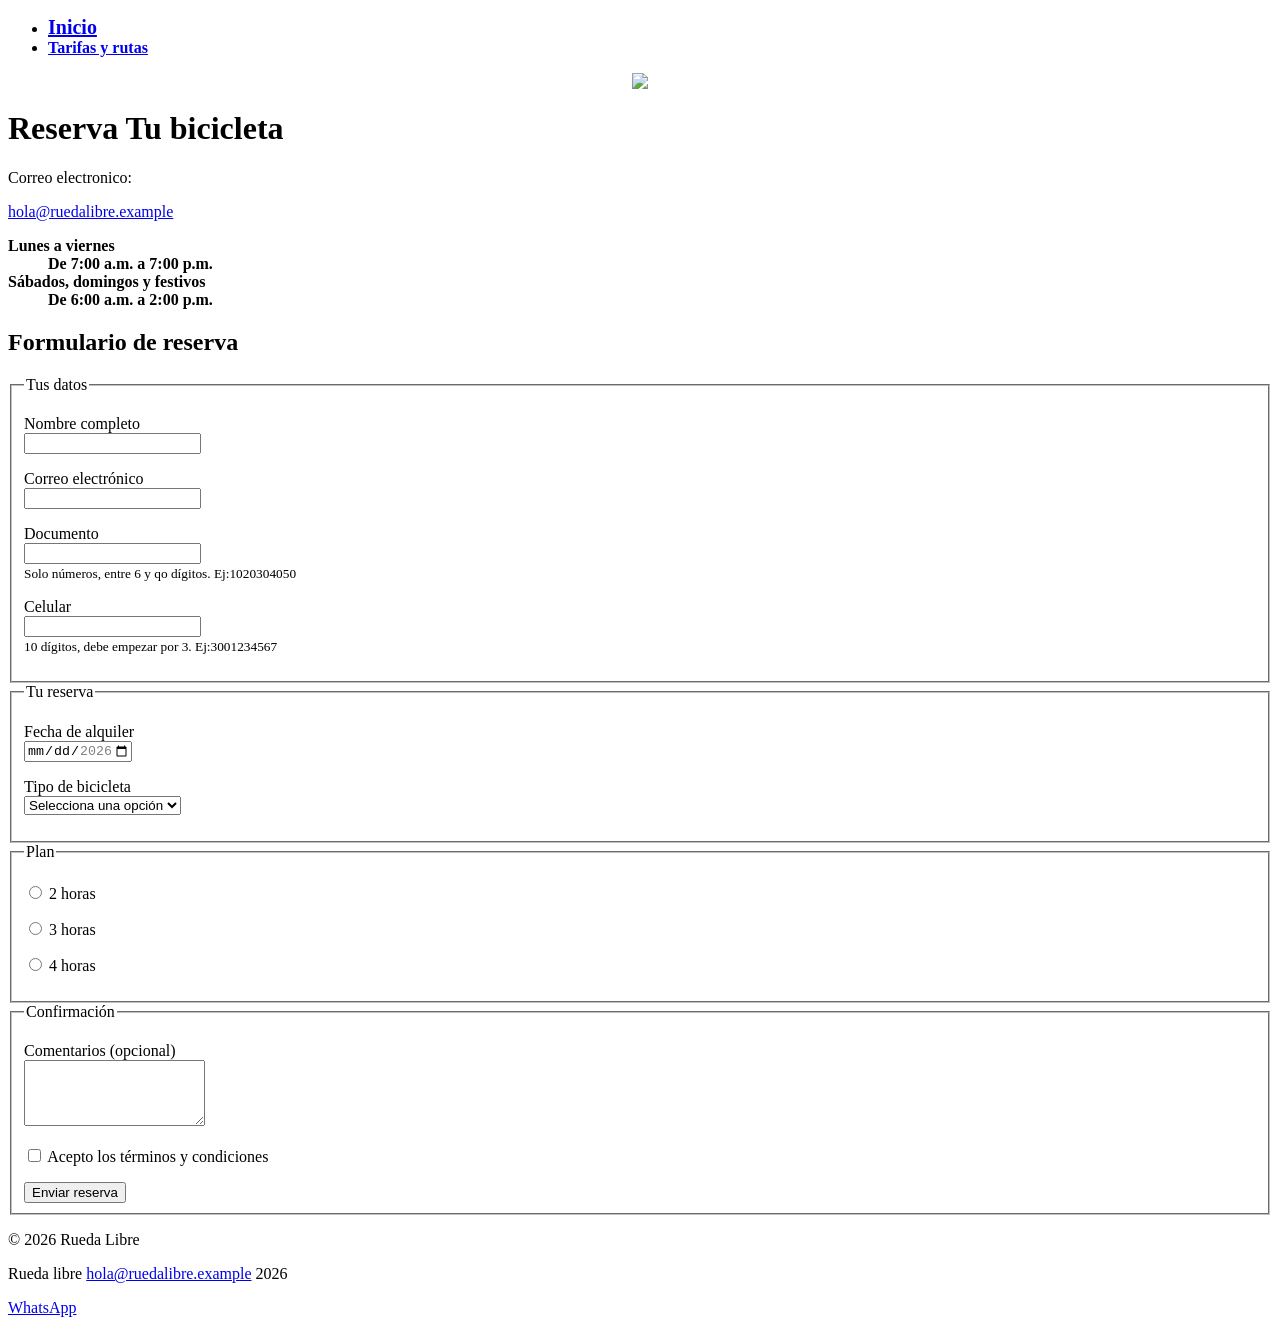
==== paginas/reservas.html @ 54e9df90 "v1.0 ahora si" ====
<!DOCTYPE html>
<html lang="es">
<head>
    <meta charset="UTF-8">
    <meta name="reserva" content="width=device-width, initial-scale=1.0">
    <title>reserva</title>
    <link rel="preconnect" href="https://fonts.googleapis.com">
    <link rel="preconnect" href="https://fonts.gstatic.com" crossorigin>
    <link href="https://fonts.googleapis.com/css2?family=Montserrat:wght@600;700&family=Open+Sans:wght@400;600&display=swap" rel="stylesheet">
    <link rel="stylesheet" href="/rueda-libre1/css/styles.css">
</head>

<body>

    <header>
        <nav class="activo" aria-labelledby="seccionreservas">
            <ul id="menu">
                <li><a href="/rueda-libre1/index.html"style="font-size: 20px;"><strong>Inicio</strong></a></li> 
                <li><a href="/rueda-libre1/paginas/tarifas.html"><strong>Tarifas y rutas</strong></a></li>
            </ul>
        </nav>

        <section aria-labelledby="icono"  style="display: flex; justify-content: center; align-items: center;">
            <img src="/rueda-libre1/img/images.jpg">
        </section>

        <h1>Reserva Tu bicicleta</h1>
        <p>Correo electronico:</p><a class="correoheader" href="mailto:hola@ruedalibre.example">hola@ruedalibre.example</a>

    </header>
  
    <main>
        <aside aria-labelledby="horario">
            <dl class="horario">
                <dt><strong>Lunes a viernes</dt>
                <dd>De 7:00 a.m. a 7:00 p.m.</dd>
                <dt>Sábados, domingos y festivos</dt>
                <dd>De 6:00 a.m. a 2:00 p.m.</strong></dd>
            </dl>
        </aside>
        
        <section aria-labelledby="Formulario de reserva">
            <h2>Formulario de reserva</h2>

            <form action="/rueda-libre1/paginas/reservas.html" method="post" aria-labelledby="titulo-reserva">
                <fieldset>
                    <legend>Tus datos</legend>

                    <p>
                        <label for="nombre">Nombre completo</label><br>
                        <input type="text" id="nombre" autocomplete="name" name="nombre" minlength="3" required>
                    </p>

                    <p>
                        <label for="correo">Correo electrónico</label><br>
                        <input type="email" id="correo" name="correo" autocomplete="email" required>
                    </p>

                    <p>
                        <label for="documento">Documento</label><br>
                        <input type="text" id="documento" name="documento" pattern="[0-9]{6,10}" required title="Entre 6 y 10 dígitos, solo números"
                        aria-describedby="ayuda-documento">
                        <br><small id="ayuda-documento">Solo números, entre 6 y qo dígitos. Ej:1020304050</small>
                        
                    </p>

                    <p>
                        <label for="celular">Celular</label><br>
                        <input type="tel" id="celular" name="celular" autocomplete="tel" inputmode="numeric" pattern="3[0-9]{9}" minlength="10" maxlength="10" title="Escriba 10 dígitos, empezando por el número 3" required
                        aria-describedby="ayuda-celular">
                        <br><small id="ayuda-celular">10 dígitos, debe empezar por 3. Ej:3001234567</small> 
                    </p>
                </fieldset>

                <fieldset>
                    <legend>Tu reserva</legend>
                    <p>
                        <label for="fechaalquiler">Fecha de alquiler</label><br>
                        <input type="date" id="fechaalquiler" name="fechaalquiler" min="2026-11-01" max="2026-12-31" required>
                    </p>

                    <p>
                        <label for="tipo">Tipo de bicicleta</label><br>
                        <select name="tipo" id="tipo" required>
                            <option value="">Selecciona una opción</option>
                            <option value="urbana">Urbana</option>
                            <option value="montana">Montaña</option>
                            <option value="electrica">Eléctrica</option>
                        </select>
                    </p>
                </fieldset>

                <fieldset>
                    <legend>Plan</legend>
                    <p>
                        <input type="radio" name="plan" id="plan-facil" value="2h" required>
                        <label for="plan-facil">2 horas</label>
                    </p>
                    <p>
                        <input type="radio" name="plan" id="plan-medio" value="3h" required>
                        <label for="plan-medio">3 horas</label>
                    </p>
                    <p>
                        <input type="radio" name="plan" id="plan-medio" value="4h" required>
                        <label for="plan-dificil">4 horas</label>
                    </p>
                </fieldset>

                <fieldset>
                    <legend>Confirmación</legend>
                    <p>
                        <label for="comentarios">Comentarios (opcional)</label><br>
                        <textarea name="comentarios" id="comentarios" rows="4" maxlength="300"></textarea>
                    </p>

                    <p>
                        <input type="checkbox" id="terminos" name="terminos" required>
                        <label for="terminos">Acepto los términos y condiciones</label>
                    </p>

                    <button type="submit">Enviar reserva</button>
                </fieldset>
                
                
            </form> 
        </section>

    </main>
    

    <footer>
        <p>© 2026 Rueda Libre</p>
        <p>Rueda libre <a href="mailto:hola@ruedalibre.example">hola@ruedalibre.example</a> 2026</p>
        <a class="boton-whatsapp" href="https://wa.me/573000000000"
        target="_blank" rel="noopener noreferrer"
        aria-label="WhatsApp (se abre en una pestaña nueva)">WhatsApp</a>    
    </footer>
</body>
</html>
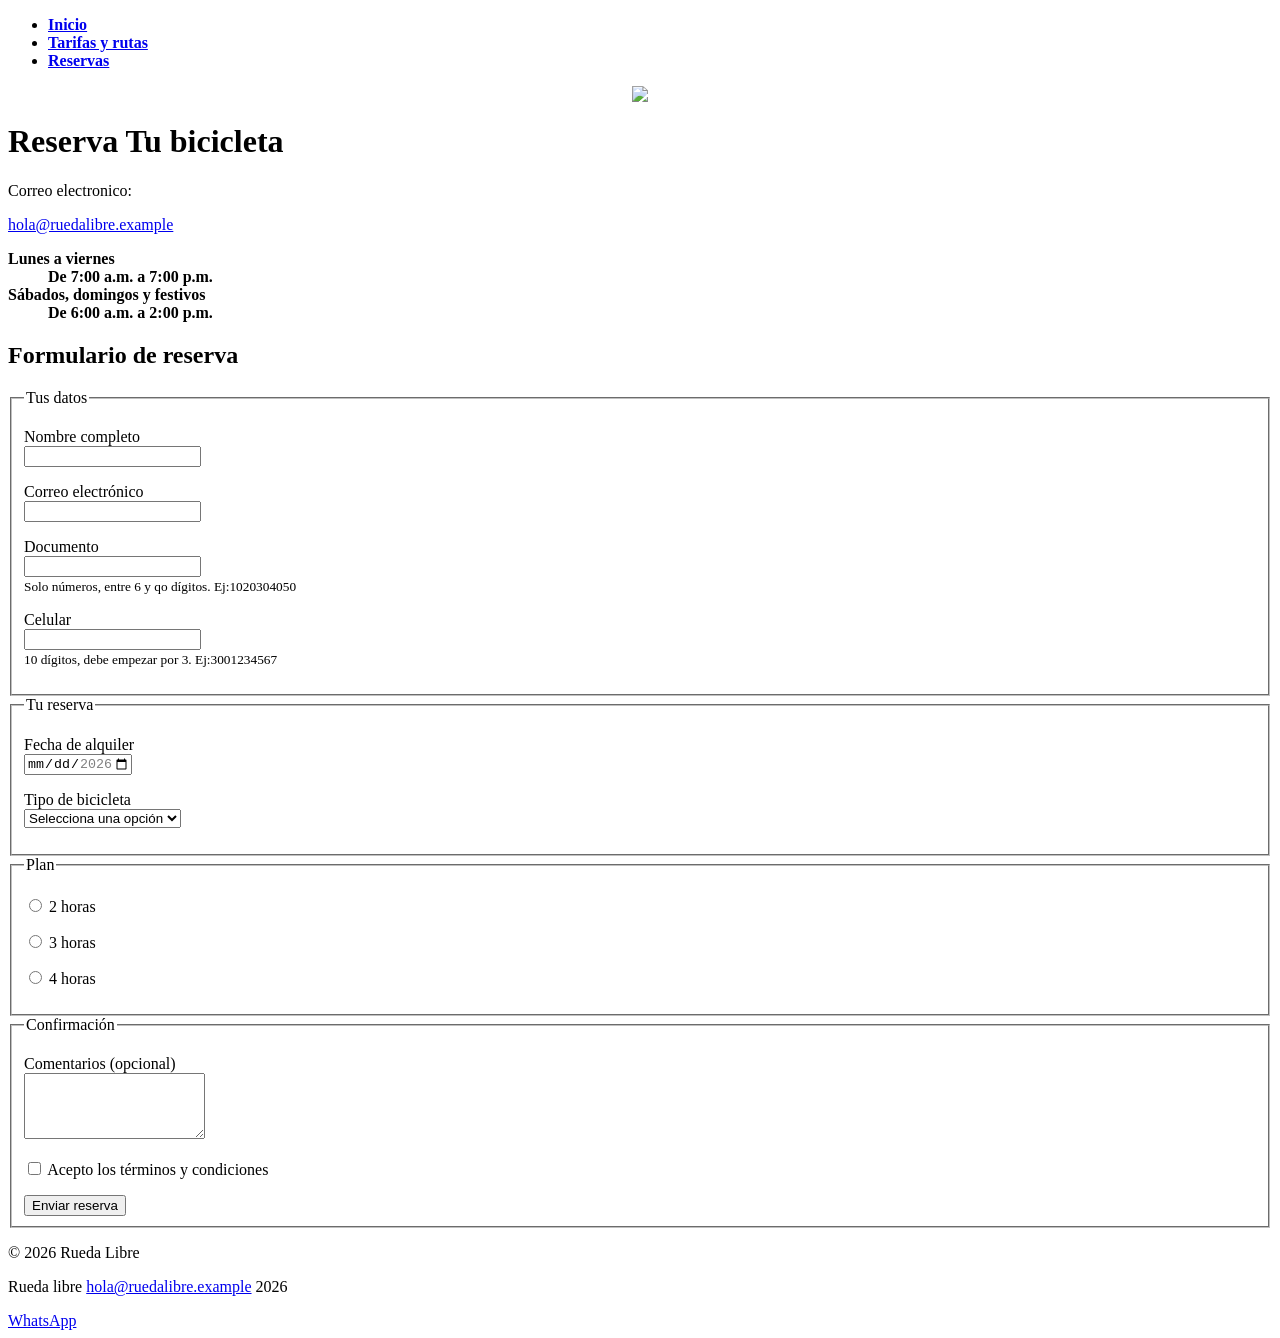
==== commit fe5c2b86: "manu flex" ====
--- a/paginas/reservas.html
+++ b/paginas/reservas.html
@@ -15,8 +15,9 @@
     <header>
         <nav class="activo" aria-labelledby="seccionreservas">
             <ul id="menu">
-                <li><a href="/rueda-libre1/index.html"style="font-size: 20px;"><strong>Inicio</strong></a></li> 
+                <li><a href="/rueda-libre1/index.html"><strong>Inicio</strong></a></li>
                 <li><a href="/rueda-libre1/paginas/tarifas.html"><strong>Tarifas y rutas</strong></a></li>
+                <li><a href="/rueda-libre1/paginas/reservas.html"><strong>Reservas</strong></a></li>
             </ul>
         </nav>
 
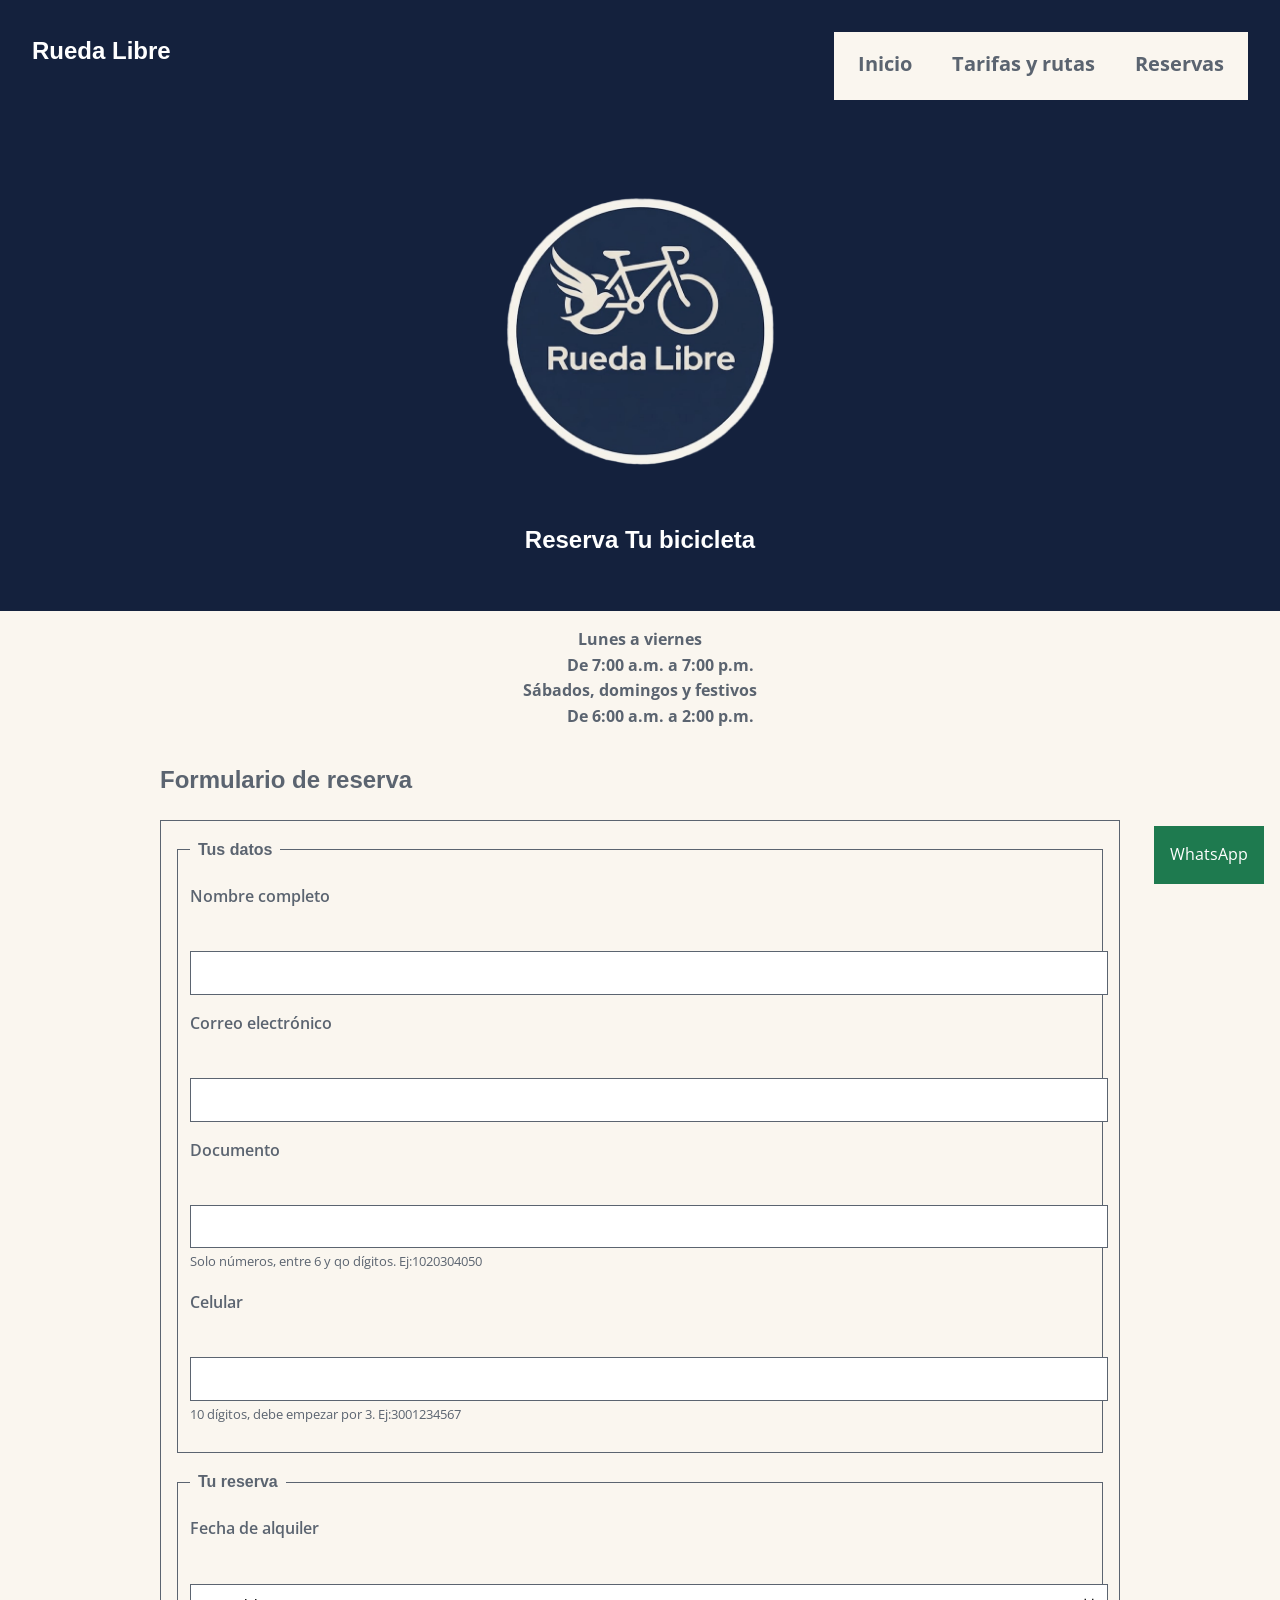
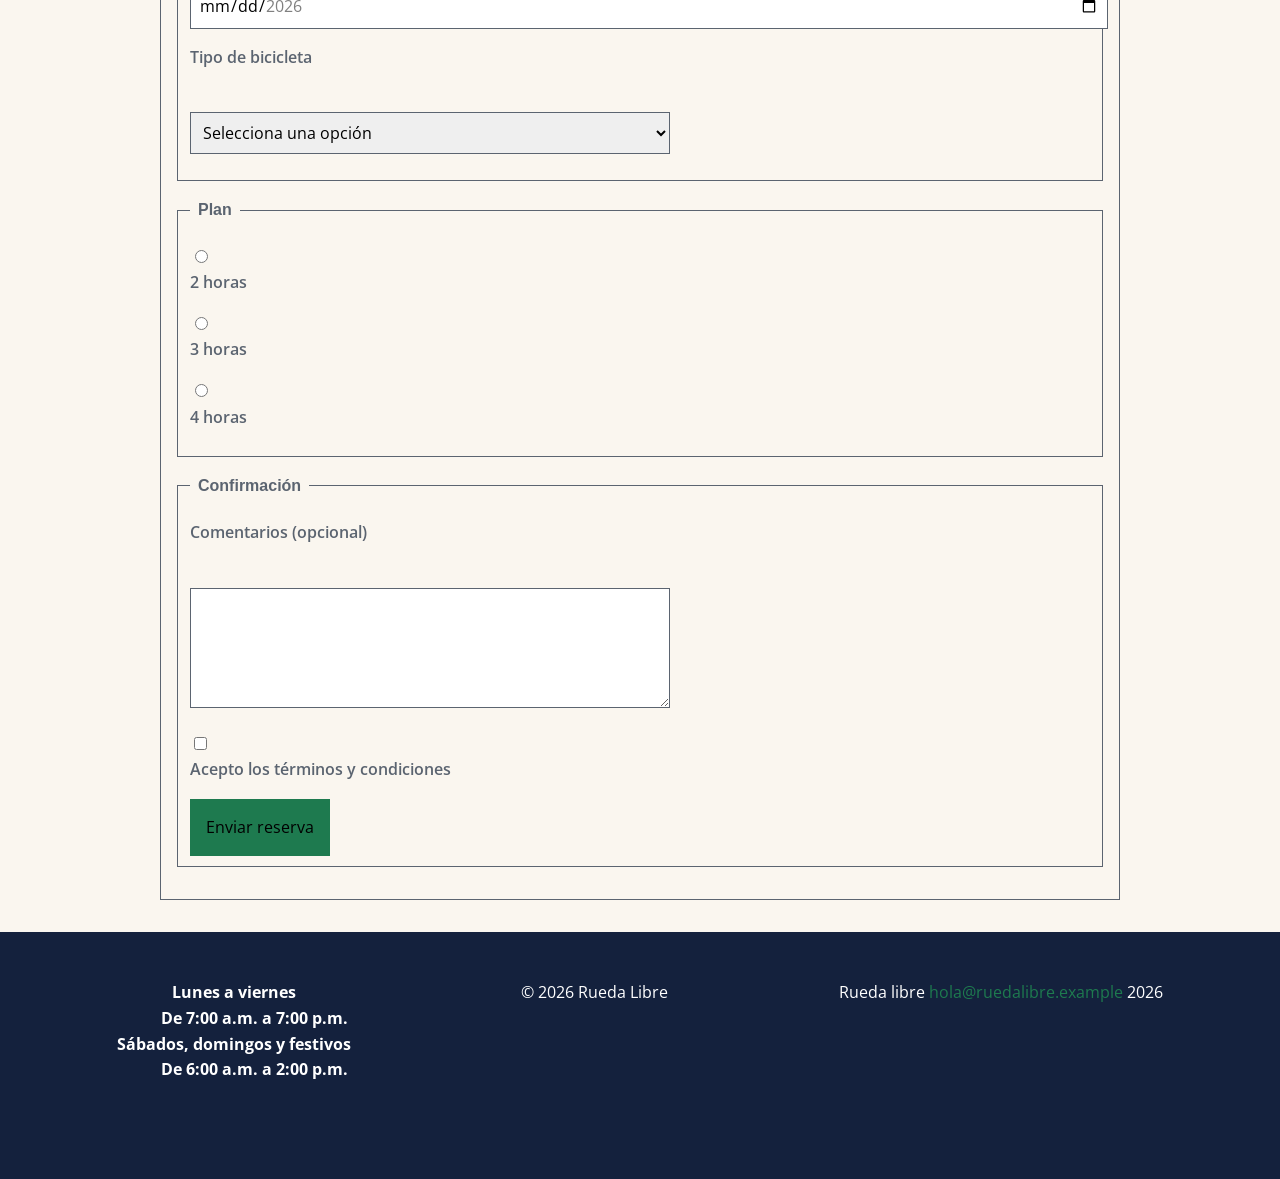
==== commit a58eed4b: "mejoras de rutas" ====
--- a/paginas/reservas.html
+++ b/paginas/reservas.html
@@ -7,30 +7,30 @@
     <link rel="preconnect" href="https://fonts.googleapis.com">
     <link rel="preconnect" href="https://fonts.gstatic.com" crossorigin>
     <link href="https://fonts.googleapis.com/css2?family=Montserrat:wght@600;700&family=Open+Sans:wght@400;600&display=swap" rel="stylesheet">
-    <link rel="stylesheet" href="/rueda-libre1/css/styles.css">
+    <link rel="stylesheet" href="/css/styles.css">
 </head>
 
 <body>
 
-    <header>
-        <nav class="activo" aria-labelledby="seccionreservas">
+    <header class="portada">
+        <a class="marca" href="index.html" aria-labelledby="Rueda Libre, Ir al inicio">Rueda Libre</a>
+
+        <nav class="activo" aria-label="Principal">
             <ul id="menu">
-                <li><a href="/rueda-libre1/index.html"><strong>Inicio</strong></a></li>
-                <li><a href="/rueda-libre1/paginas/tarifas.html"><strong>Tarifas y rutas</strong></a></li>
-                <li><a href="/rueda-libre1/paginas/reservas.html"><strong>Reservas</strong></a></li>
+                <li><a href="/index.html"><strong>Inicio</strong></a></li>
+                <li><a href="/paginas/tarifas.html"><strong>Tarifas y rutas</strong></a></li>
+                <li><a href="/paginas/reservas.html"><strong>Reservas</strong></a></li>
             </ul>
         </nav>
-
-        <section aria-labelledby="icono"  style="display: flex; justify-content: center; align-items: center;">
-            <img src="/rueda-libre1/img/images.jpg">
-        </section>
-
-        <h1>Reserva Tu bicicleta</h1>
-        <p>Correo electronico:</p><a class="correoheader" href="mailto:hola@ruedalibre.example">hola@ruedalibre.example</a>
 
     </header>
   
     <main>
+        <section id="portadaicono" aria-labelledby="titulo-inicio">
+            <img src="/img/images.jpg">
+        <h1>Reserva Tu bicicleta</h1>
+        </section>
+
         <aside aria-labelledby="horario">
             <dl class="horario">
                 <dt><strong>Lunes a viernes</dt>
@@ -43,7 +43,7 @@
         <section aria-labelledby="Formulario de reserva">
             <h2>Formulario de reserva</h2>
 
-            <form action="/rueda-libre1/paginas/reservas.html" method="post" aria-labelledby="titulo-reserva">
+            <form action="/paginas/reservas.html" method="post" aria-labelledby="titulo-reserva">
                 <fieldset>
                     <legend>Tus datos</legend>
 
@@ -129,12 +129,18 @@
     </main>
     
 
-    <footer>
+    <footer>            
+            <dl class="horario">
+                <dt><strong>Lunes a viernes</dt>
+                <dd>De 7:00 a.m. a 7:00 p.m.</dd>
+                <dt>Sábados, domingos y festivos</dt>
+                <dd>De 6:00 a.m. a 2:00 p.m.</strong></dd>
+            </dl>
         <p>© 2026 Rueda Libre</p>
         <p>Rueda libre <a href="mailto:hola@ruedalibre.example">hola@ruedalibre.example</a> 2026</p>
         <a class="boton-whatsapp" href="https://wa.me/573000000000"
         target="_blank" rel="noopener noreferrer"
-        aria-label="WhatsApp (se abre en una pestaña nueva)">WhatsApp</a>    
+        aria-label="WhatsApp (se abre en una pestaña nueva)">WhatsApp</a>
     </footer>
 </body>
 </html>
--- a/css/styles.css
+++ b/css/styles.css
@@ -0,0 +1,357 @@
+:root {
+    --color-verde-ruta: #1E7A4F;
+    --color-naranja-pedal: #F39A2B;
+    --color-azul-noche: 	#14213D;
+    --color-crema: 	#FAF6EF;
+    --color-gris-asfalto: #5B6470;
+    --color-blanco: #ffffff;
+
+    --font-heading: "Monserrat", Arial, sans-serif;
+    --font-body: "Open Sans", Arial, sans-serif;
+
+    --spacing-sm: 0.5rem;
+    --spacing-md: 1rem;
+    --spacing-lg: 2rem;
+    --spacing-1x: 3rem;
+
+*,
+*::before
+*::after {
+    box-sizing: border-box;
+}
+}
+
+
+body {
+    background-color: var(--color-crema);
+    color: var(--color-gris-asfalto);
+    font-family: var(--font-body);
+    line-height: 1.6;
+    margin: 0;
+}
+h1 {
+    font-family: var(--font-heading);
+    color: var(--color-blanco);
+    text-align: center;
+}
+
+h2,h3,h4,h5.h6 {
+    font-family: var(--font-heading);
+}
+
+button, input, select, textarea {
+    font: inherit;
+}
+
+img {
+    max-width: 100%;
+    height: auto;
+}
+
+small {
+    color: var(--color-gris-asfalto);
+}
+
+
+footer {
+    display: flex;
+    
+    background-color: var(--color-azul-noche);
+    color: var(--color-blanco);
+    padding: var(--spacing-lg); 
+    justify-content: space-around;
+}
+
+
+
+.correoheader,
+footer a, .contacto a {
+    color: var(--color-verde-ruta);
+}
+    
+
+main > section:not(#portadaicono) {
+    padding: var(--spacing-1g);
+    max-width: 60rem;
+    margin: 0 auto;
+    margin-top: var(--spacing-lg);
+}
+
+.horario {
+    text-align: center;
+}
+
+
+.Principal, .secciontarifa, .seccionreservas {
+    display: flex;
+    list-style: none;
+    padding: 0;
+    margin: 0;
+    gap: 25px;
+    font-size: 20px;
+}
+
+
+a {
+    text-decoration: none;
+    color: var(--color-crema);
+}
+
+
+.imagen-centrada {
+    display: flex;
+    justify-content: center;
+    align-items: center;
+}
+
+
+fieldset {
+    margin-bottom: var(--spacing-lg);
+    padding: var(--);
+    border: 1px solid var(--color-gris-asfalto);
+}
+
+legend {
+    font-family: var(--font-heading);
+    font-weight: 700;
+    padding: 0 var(--spacing-sm);
+}
+
+input [type="text"],
+input [type="email"],
+input [type="tel"],
+input [type="date"],
+input [type="time"],
+input [type="number"],
+select,
+textarea {
+    width: 100%;
+    max-width: 30rem;
+    padding: var(--spacing-sm);
+    box-sizing: border-box;
+    border: 1px solid var(--color-gris-asfalto);
+}
+
+
+#menu a {
+    display: block;
+    color: var(--color-gris-asfalto);
+    font-size: 1.25rem;
+    text-decoration: none;
+    padding: var(--spacing-sm) var(--spacing-md);
+    border-bottom: 4px solid transparent;
+}
+
+#menu .activo { 
+    color: var(--color-verde-ruta); font-weight: 600;
+    border-bottom-color: var(--color-verde-ruta);
+ }
+
+
+#menu {
+    display: flex;
+    flex-wrap: wrap;
+    gap: var(--spacing-sm);
+    list-style: none;
+    margin: 0;
+    padding: var(--spacing-sm);
+    background-color:  var(--color-crema);
+}
+
+#menu a:hover{
+    background-color: var(--color-naranja-pedal);
+    color: var(--color-azul-noche);
+}
+
+#menu a:focus {
+    outline: 3px solid var(--color-azul-noche);
+    outline-offset: 2px;
+}
+
+.boton-cta {
+    background-color: var(--color-verde-ruta);
+    color: var(--color-blanco);
+    font-family: var(--font-heading);
+    font-weight: 700;
+    margin-top: 10px;
+    text-decoration: none;
+    padding: var(--spacing-md);
+    border: 2px solid var(--color-verde-ruta);
+    border-radius: 0.375rem;
+}
+
+.boton-cta:hover {
+    background-color: var(--color-azul-noche);
+    border-color: var(--color-azul-noche);
+    color: var(--color-blanco);
+}
+
+.boton-cta:focus {
+    background-color: var(--color-azul-noche);
+    border-color: var(--color-azul-noche);
+    color: var(--color-blanco);
+    outline: 3px solid var(--color-azul-noche);
+    outline-offset: 3px; 
+}
+
+.boton-cta:active {
+    background-color: var(--color-naranja-pedal);
+    border-color: var(--color-azul-noche);
+    color: var(--color-azul-noche);
+}
+
+input:focus,
+select:focus,
+textarea:focus
+button:focus {
+    outline: 3px solid var(--color-azul-noche);
+    outline-offset: 2px;
+    border-color: var(--color-azul-noche);
+}
+
+.linksmain a{
+    color: var(--color-verde-ruta);
+}
+
+header {
+        background-color: var(--color-azul-noche);
+    color: var(--color-blanco);
+    padding: var(--spacing-lg); 
+    display: flex;
+    max-width: 100%;
+    justify-content: space-between;
+    flex-wrap: wrap;
+    gap: var(--spacing-md);
+}
+
+
+.marca {
+    color: var(--color-blanco);
+    font-family: var(--font-heading);
+    font-size: 1.5rem;
+    font-weight: 700;
+    text-decoration: none;
+}
+
+.marca:hover {
+    text-decoration: underline;
+}
+
+#portadaicono {
+    min-height: 40vh;
+    background-color: var(--color-azul-noche);
+    color: var(--color-azul-noche);
+    padding: var(--spacing-lg);
+}
+
+#portadaicono img {
+    display: block;
+    width: 500px;
+    margin: auto;
+} 
+
+.tarjeta {
+    width: 100%;
+    background-color: var(--color-blanco);
+    color: var(--color-azul-noche);
+    border: 1px solid var(--color-gris-asfalto);
+    border-radius: 0.75rem;
+    padding: var(--spacing-md);
+    margin-bottom: var(--spacing-lg);
+}
+
+.tarjeta img {
+    display: block;
+    width: 100%;
+    height: auto;
+    border-radius: 0.5rem;
+    margin-bottom: var(--spacing-md);
+}
+
+table {
+    border-collapse: collapse;
+    width: 100%;
+    margin-bottom: var(--spacing-lg);
+}
+
+caption {
+    text-align: left;
+    font-weight: 700;
+    padding: var(--spacing-sm) 0;
+}
+th, td {
+    border: 1px solid var(--color-gris-asfalto);
+    padding: var(--spacing-sm) var(--spacing-md);
+    text-align: left;
+}
+
+thead {
+    color: var(--color-blanco);
+    background-color: var(--color-azul-noche);
+    border: 1px solid var(--color-gris-asfalto);
+    padding: var(--spacing-sm) var(--spacing-md);
+    text-align: left;
+}
+
+form {
+    margin: 0 0 var(--spacing-lg);
+    padding: var(--spacing-md);
+    border: 1px solid var(--color-gris-asfalto);
+}
+
+fieldset {
+    margin: 0 0 var(--spacing-md);
+}
+
+label {
+    display: block;
+    margin-bottom: var(--spacing-md);
+    font-weight: 600;
+}
+
+input[type="text"],
+input[type="tel"],
+input[type="date"],
+input[type="time"],
+input[type="email"],
+input[type="number"],
+select,
+textarea {
+    width: 100%;
+    padding: var(--spacing-sm);
+    border: 1px solid var(--color-gris-asfalto);
+}
+
+button[type="submit"] {
+    background-color: var(--color-verde-ruta);
+    border: none;
+    border-radius: 0.375;
+    padding: var(--spacing-md);
+    font-size: 700;
+    cursor: pointer;
+}
+
+.boton-whatsapp {
+    position: fixed;
+    right: var(--spacing-md);
+    bottom: var(--spacing-md);
+    z-index: var(--spacing-md);
+    background-color: var(--color-verde-ruta);
+    border: none;
+    border-radius: 0.375;
+    padding: var(--spacing-md);
+    font-size: 700;
+    cursor: pointer;
+    color: var(--color-blanco);
+}
+
+footer {padding-bottom: 5rem;}
+
+.alquilar {
+    max-width: 60rem;
+    margin: 0 auto;
+}
+
+.introduccion {
+    margin: 0 auto;
+}
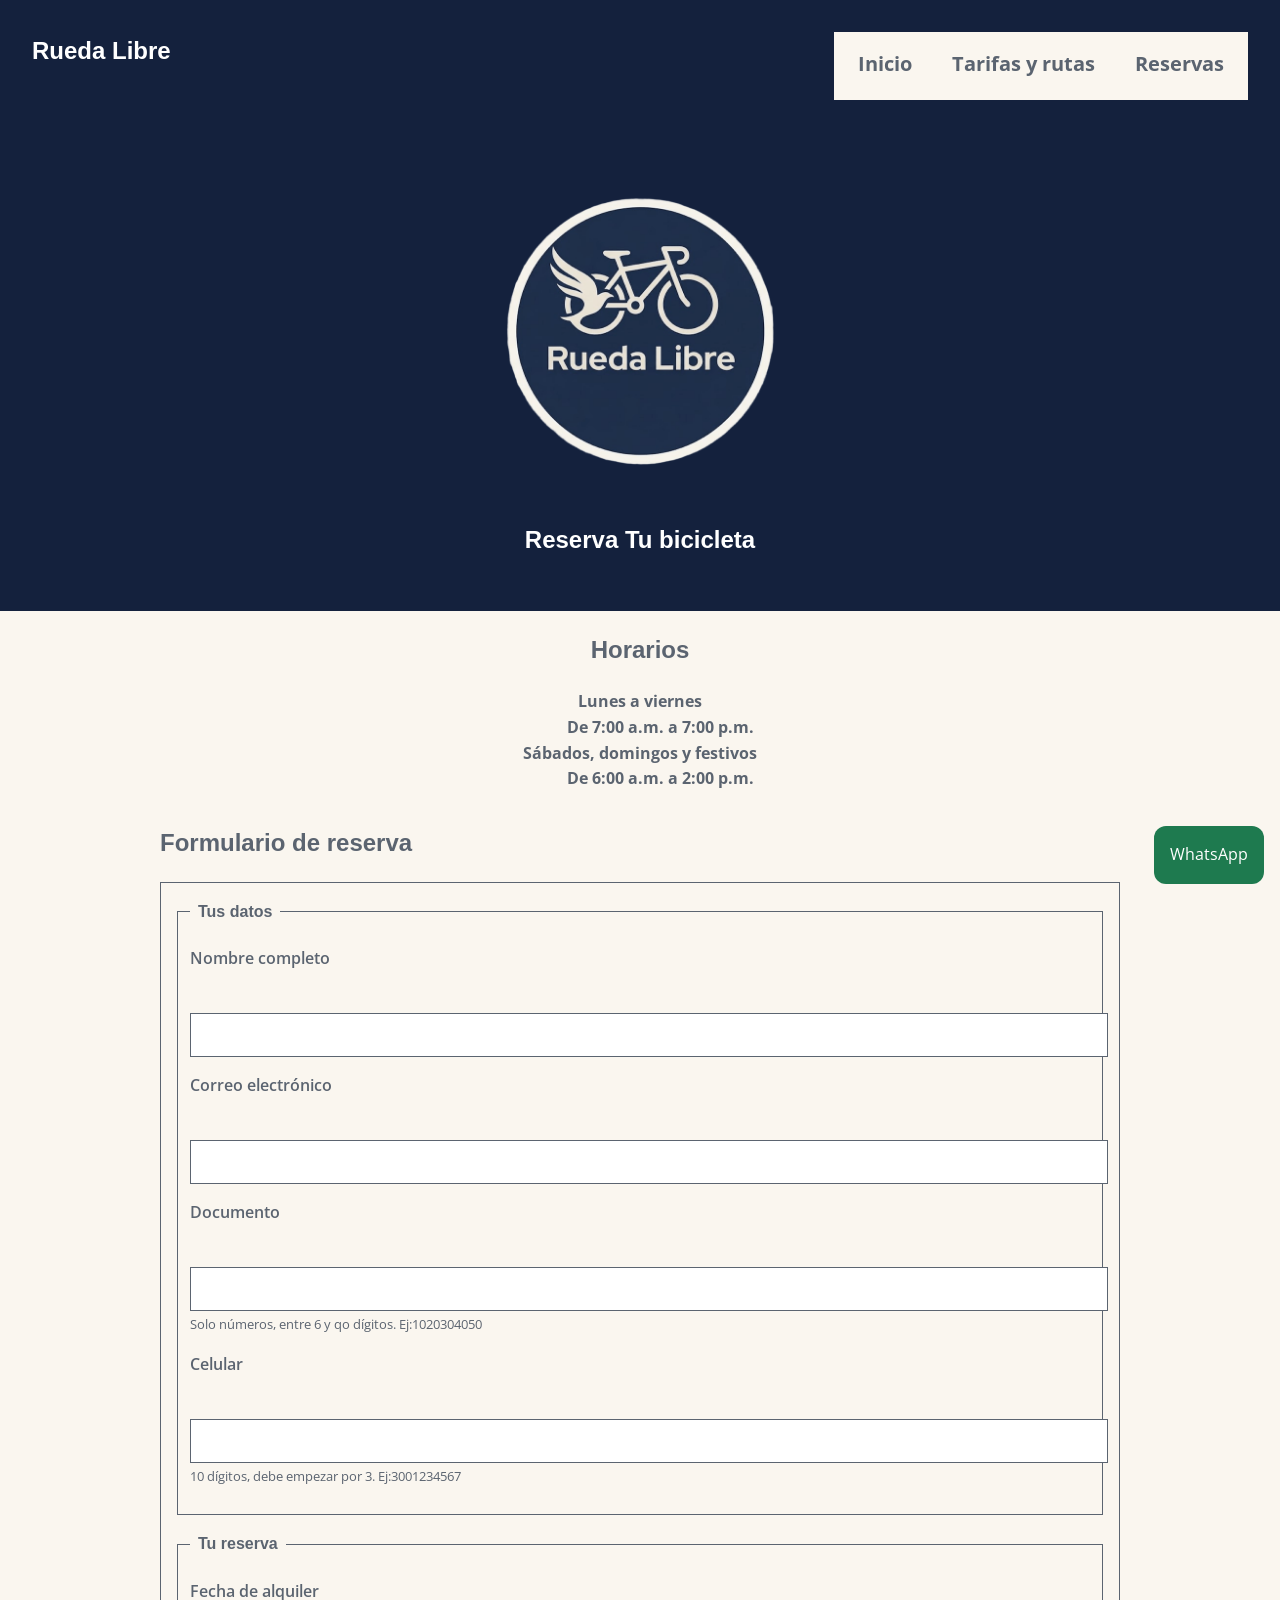
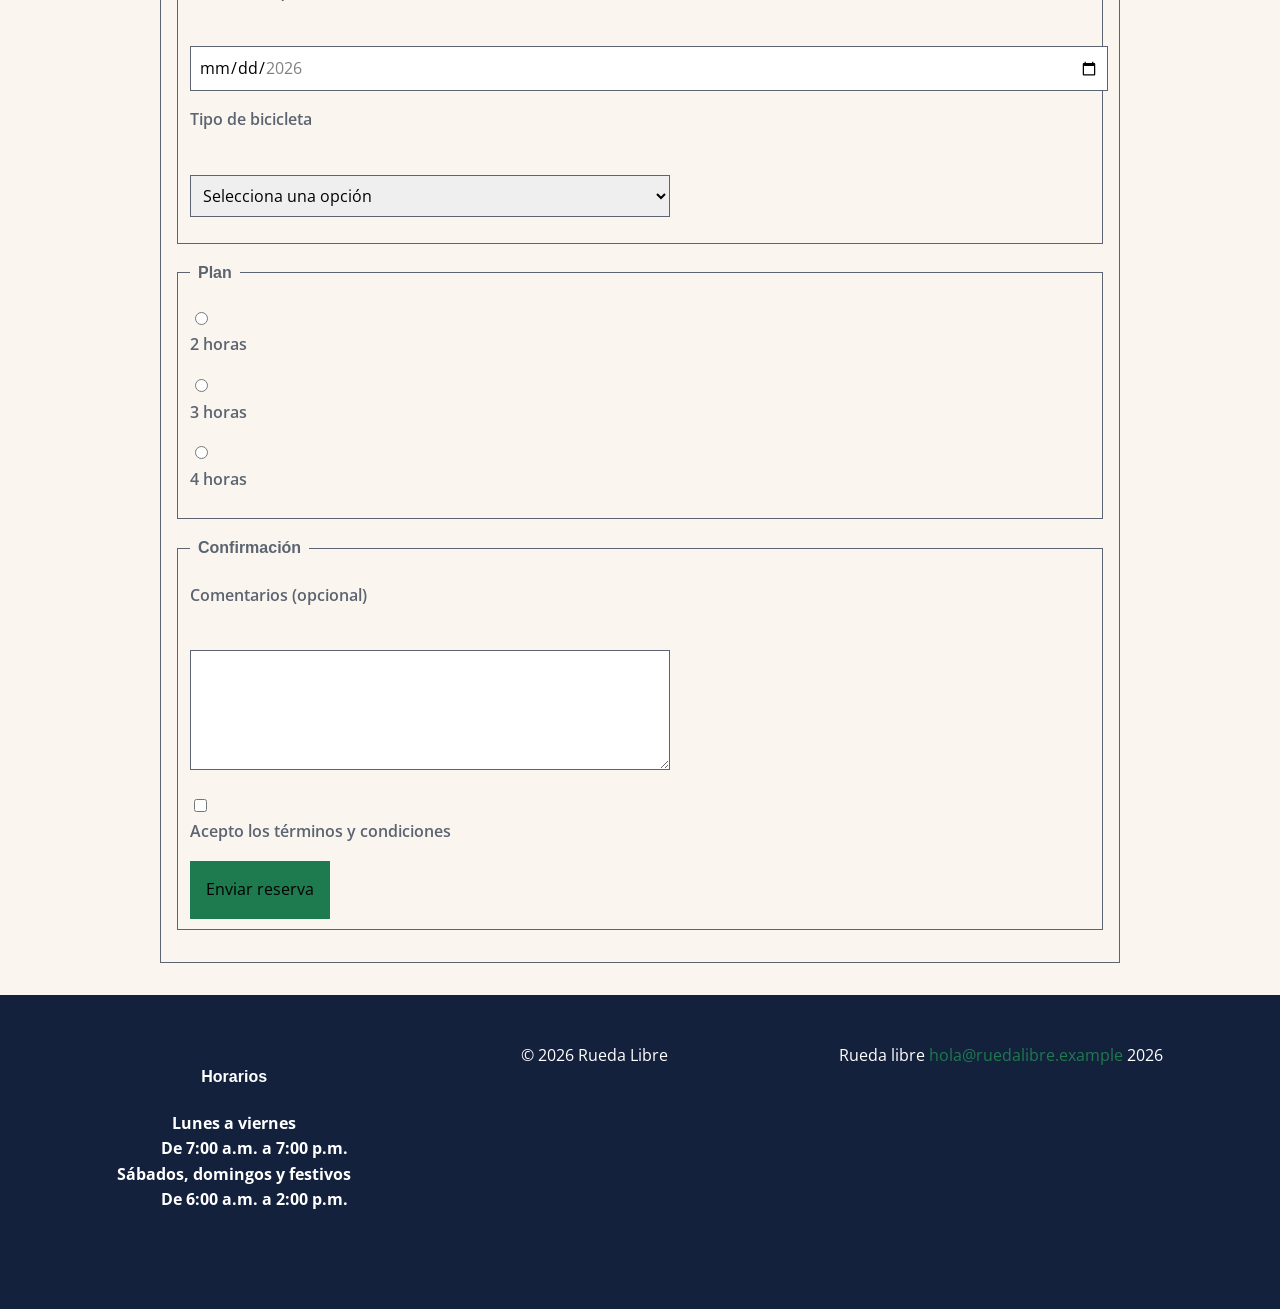
==== commit f380a7c3: "grid completado" ====
--- a/paginas/reservas.html
+++ b/paginas/reservas.html
@@ -33,6 +33,7 @@
 
         <aside aria-labelledby="horario">
             <dl class="horario">
+                <h2>Horarios</h2>
                 <dt><strong>Lunes a viernes</dt>
                 <dd>De 7:00 a.m. a 7:00 p.m.</dd>
                 <dt>Sábados, domingos y festivos</dt>
@@ -131,6 +132,7 @@
 
     <footer>            
             <dl class="horario">
+                <h4>Horarios</h4>
                 <dt><strong>Lunes a viernes</dt>
                 <dd>De 7:00 a.m. a 7:00 p.m.</dd>
                 <dt>Sábados, domingos y festivos</dt>
--- a/css/styles.css
+++ b/css/styles.css
@@ -343,6 +343,7 @@
     font-size: 700;
     cursor: pointer;
     color: var(--color-blanco);
+    border-radius: 0.75rem;
 }
 
 footer {padding-bottom: 5rem;}
@@ -354,4 +355,31 @@
 
 .introduccion {
     margin: 0 auto;
+}
+
+.flota {
+    display: grid;
+    grid-template-columns: repeat(auto-fill, minmax(300px,1fr));
+    gap: 25px;
+    padding: auto;
+    border: 1px solid;
+    border-radius: 0.75rem;
+    background-color: var(--color-blanco);
+    color: #14213D;
+
+}
+
+.flota img {
+    border-radius: 0.75rem;
+}
+
+.flota article {
+    padding: var(--spacing-md);
+}
+
+.boton-flota {
+    color: var(--color-blanco);
+    background-color: var(--color-verde-ruta);
+    border-radius: 0.75rem;
+    padding: var(--spacing-sm);
 }
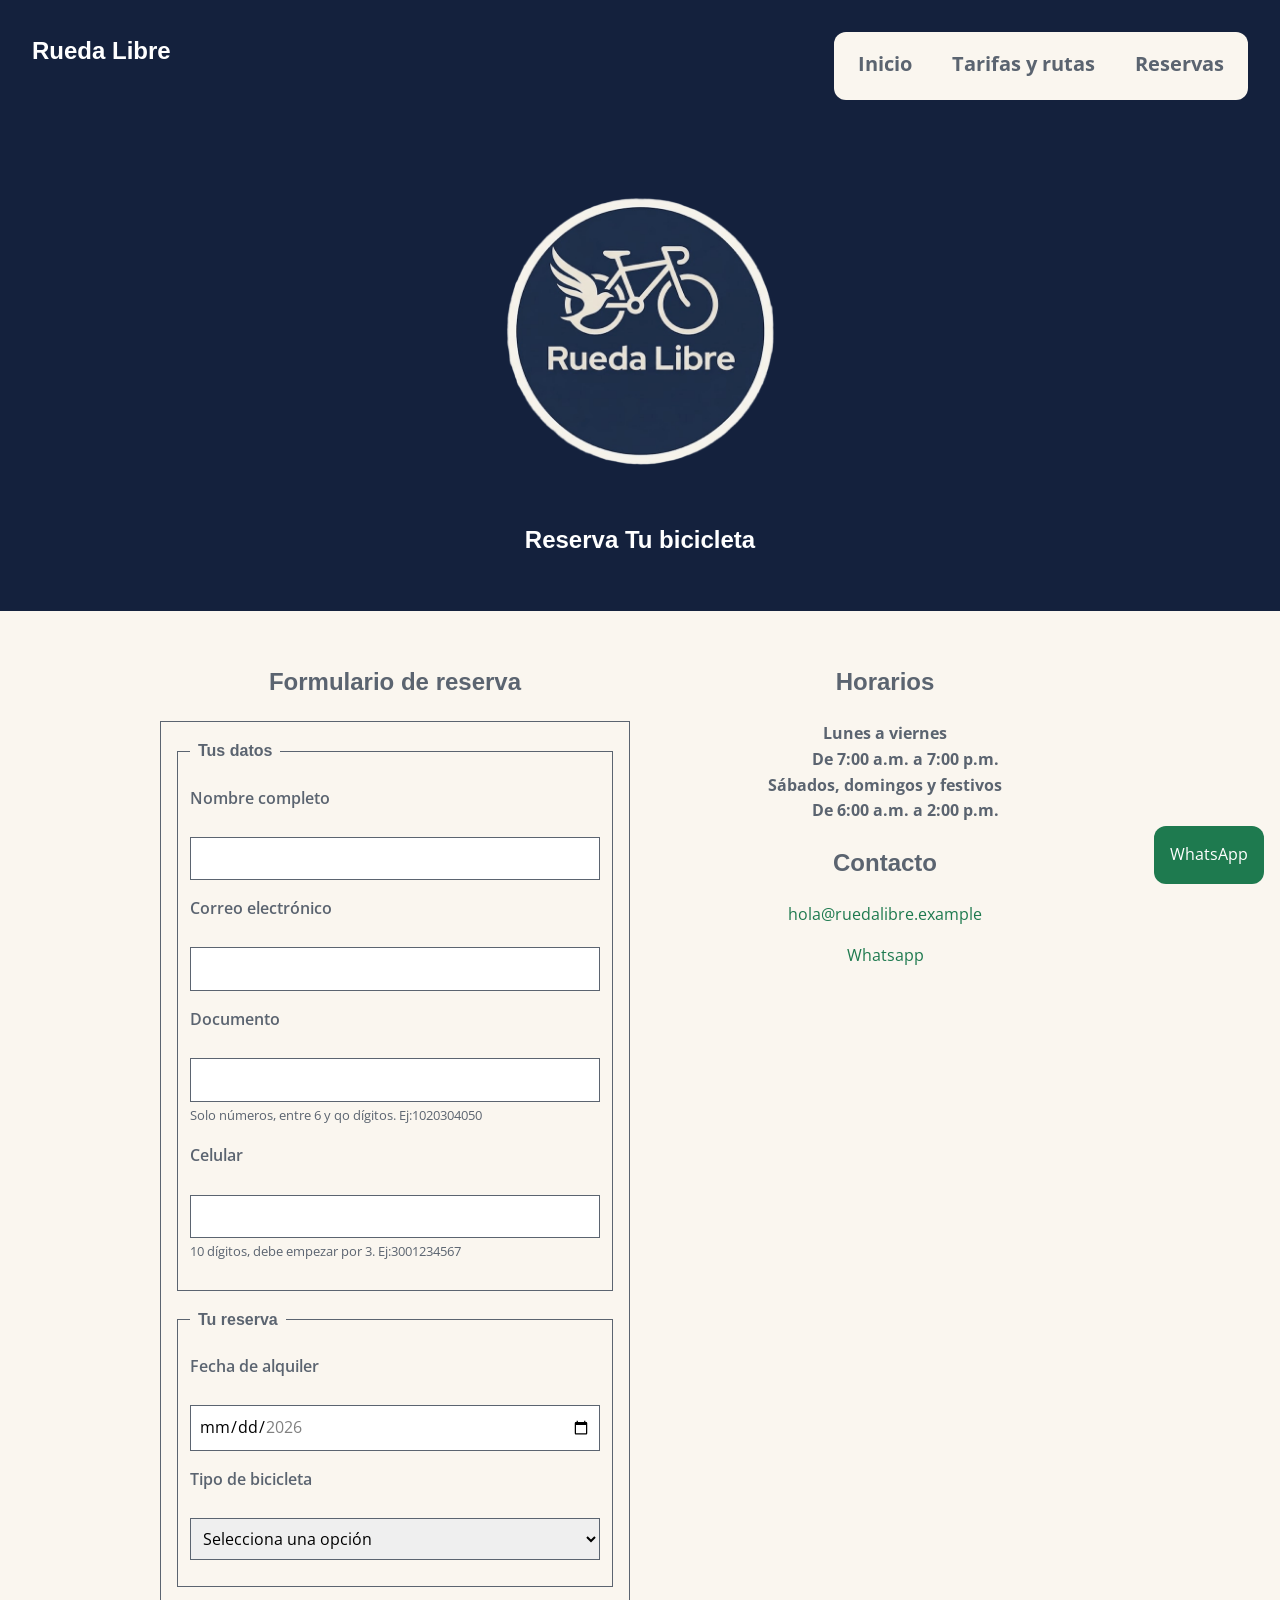
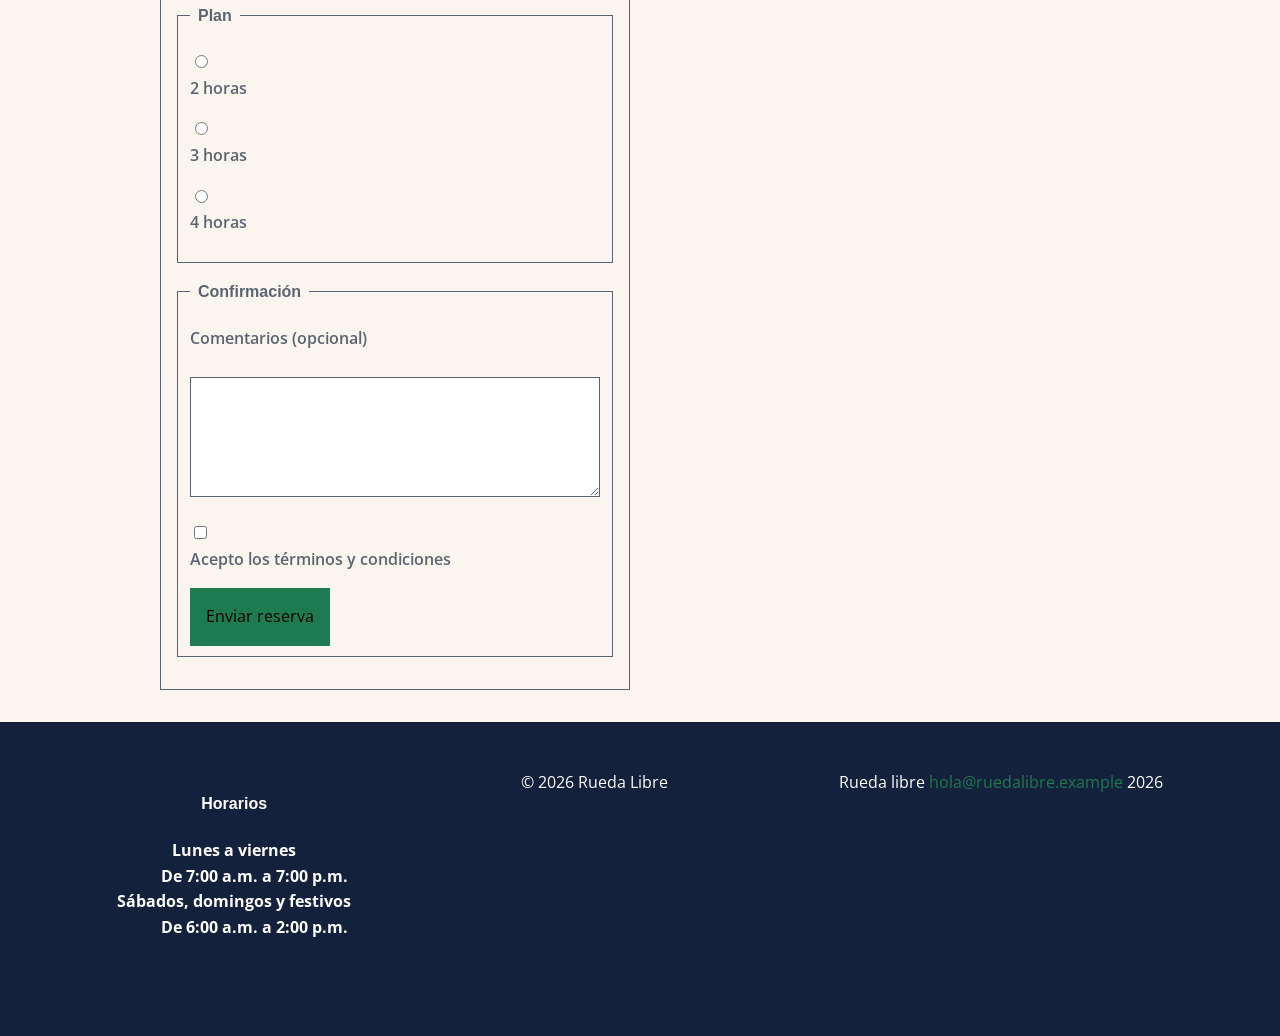
==== commit 50f3ea8f: "punto 3 parcial" ====
--- a/paginas/reservas.html
+++ b/paginas/reservas.html
@@ -31,103 +31,116 @@
         <h1>Reserva Tu bicicleta</h1>
         </section>
 
-        <aside aria-labelledby="horario">
-            <dl class="horario">
-                <h2>Horarios</h2>
-                <dt><strong>Lunes a viernes</dt>
-                <dd>De 7:00 a.m. a 7:00 p.m.</dd>
-                <dt>Sábados, domingos y festivos</dt>
-                <dd>De 6:00 a.m. a 2:00 p.m.</strong></dd>
-            </dl>
-        </aside>
-        
-        <section aria-labelledby="Formulario de reserva">
-            <h2>Formulario de reserva</h2>
+        <section class="reservascolumnas" >
 
-            <form action="/paginas/reservas.html" method="post" aria-labelledby="titulo-reserva">
-                <fieldset>
-                    <legend>Tus datos</legend>
+            
+            <article aria-labelledby="Formulario de reserva">
+                <h2>Formulario de reserva</h2>
 
-                    <p>
-                        <label for="nombre">Nombre completo</label><br>
-                        <input type="text" id="nombre" autocomplete="name" name="nombre" minlength="3" required>
-                    </p>
+                <form action="/paginas/reservas.html" method="post" aria-labelledby="titulo-reserva">
+                    <fieldset>
+                        <legend>Tus datos</legend>
 
-                    <p>
-                        <label for="correo">Correo electrónico</label><br>
-                        <input type="email" id="correo" name="correo" autocomplete="email" required>
-                    </p>
+                        <p>
+                            <label for="nombre">Nombre completo</label><br>
+                            <input type="text" id="nombre" autocomplete="name" name="nombre" minlength="3" required>
+                        </p>
 
-                    <p>
-                        <label for="documento">Documento</label><br>
-                        <input type="text" id="documento" name="documento" pattern="[0-9]{6,10}" required title="Entre 6 y 10 dígitos, solo números"
-                        aria-describedby="ayuda-documento">
-                        <br><small id="ayuda-documento">Solo números, entre 6 y qo dígitos. Ej:1020304050</small>
-                        
-                    </p>
+                        <p>
+                            <label for="correo">Correo electrónico</label><br>
+                            <input type="email" id="correo" name="correo" autocomplete="email" required>
+                        </p>
 
-                    <p>
-                        <label for="celular">Celular</label><br>
-                        <input type="tel" id="celular" name="celular" autocomplete="tel" inputmode="numeric" pattern="3[0-9]{9}" minlength="10" maxlength="10" title="Escriba 10 dígitos, empezando por el número 3" required
-                        aria-describedby="ayuda-celular">
-                        <br><small id="ayuda-celular">10 dígitos, debe empezar por 3. Ej:3001234567</small> 
-                    </p>
-                </fieldset>
+                        <p>
+                            <label for="documento">Documento</label><br>
+                            <input type="text" id="documento" name="documento" pattern="[0-9]{6,10}" required title="Entre 6 y 10 dígitos, solo números"
+                            aria-describedby="ayuda-documento">
+                            <br><small id="ayuda-documento">Solo números, entre 6 y qo dígitos. Ej:1020304050</small>
+                            
+                        </p>
 
-                <fieldset>
-                    <legend>Tu reserva</legend>
-                    <p>
-                        <label for="fechaalquiler">Fecha de alquiler</label><br>
-                        <input type="date" id="fechaalquiler" name="fechaalquiler" min="2026-11-01" max="2026-12-31" required>
-                    </p>
+                        <p>
+                            <label for="celular">Celular</label><br>
+                            <input type="tel" id="celular" name="celular" autocomplete="tel" inputmode="numeric" pattern="3[0-9]{9}" minlength="10" maxlength="10" title="Escriba 10 dígitos, empezando por el número 3" required
+                            aria-describedby="ayuda-celular">
+                            <br><small id="ayuda-celular">10 dígitos, debe empezar por 3. Ej:3001234567</small> 
+                        </p>
+                    </fieldset>
 
-                    <p>
-                        <label for="tipo">Tipo de bicicleta</label><br>
-                        <select name="tipo" id="tipo" required>
-                            <option value="">Selecciona una opción</option>
-                            <option value="urbana">Urbana</option>
-                            <option value="montana">Montaña</option>
-                            <option value="electrica">Eléctrica</option>
-                        </select>
-                    </p>
-                </fieldset>
+                    <fieldset>
+                        <legend>Tu reserva</legend>
+                        <p>
+                            <label for="fechaalquiler">Fecha de alquiler</label><br>
+                            <input type="date" id="fechaalquiler" name="fechaalquiler" min="2026-11-01" max="2026-12-31" required>
+                        </p>
 
-                <fieldset>
-                    <legend>Plan</legend>
-                    <p>
-                        <input type="radio" name="plan" id="plan-facil" value="2h" required>
-                        <label for="plan-facil">2 horas</label>
-                    </p>
-                    <p>
-                        <input type="radio" name="plan" id="plan-medio" value="3h" required>
-                        <label for="plan-medio">3 horas</label>
-                    </p>
-                    <p>
-                        <input type="radio" name="plan" id="plan-medio" value="4h" required>
-                        <label for="plan-dificil">4 horas</label>
-                    </p>
-                </fieldset>
+                        <p>
+                            <label for="tipo">Tipo de bicicleta</label><br>
+                            <select name="tipo" id="tipo" required>
+                                <option value="">Selecciona una opción</option>
+                                <option value="urbana">Urbana</option>
+                                <option value="montana">Montaña</option>
+                                <option value="electrica">Eléctrica</option>
+                            </select>
+                        </p>
+                    </fieldset>
 
-                <fieldset>
-                    <legend>Confirmación</legend>
-                    <p>
-                        <label for="comentarios">Comentarios (opcional)</label><br>
-                        <textarea name="comentarios" id="comentarios" rows="4" maxlength="300"></textarea>
-                    </p>
+                    <fieldset>
+                        <legend>Plan</legend>
+                        <p>
+                            <input type="radio" name="plan" id="plan-facil" value="2h" required>
+                            <label for="plan-facil">2 horas</label>
+                        </p>
+                        <p>
+                            <input type="radio" name="plan" id="plan-medio" value="3h" required>
+                            <label for="plan-medio">3 horas</label>
+                        </p>
+                        <p>
+                            <input type="radio" name="plan" id="plan-medio" value="4h" required>
+                            <label for="plan-dificil">4 horas</label>
+                        </p>
+                    </fieldset>
 
-                    <p>
-                        <input type="checkbox" id="terminos" name="terminos" required>
-                        <label for="terminos">Acepto los términos y condiciones</label>
-                    </p>
+                    <fieldset>
+                        <legend>Confirmación</legend>
+                        <p>
+                            <label for="comentarios">Comentarios (opcional)</label><br>
+                            <textarea name="comentarios" id="comentarios" rows="4" maxlength="300"></textarea>
+                        </p>
 
-                    <button type="submit">Enviar reserva</button>
-                </fieldset>
-                
-                
-            </form> 
+                        <p>
+                            <input type="checkbox" id="terminos" name="terminos" required>
+                            <label for="terminos">Acepto los términos y condiciones</label>
+                        </p>
+
+                        <button type="submit">Enviar reserva</button>
+                    </fieldset>
+                    
+                    
+                </form> 
+            </article>
+            <article>
+
+            <aside aria-labelledby="horario">
+                <dl class="horario">
+                    <h2>Horarios</h2>
+                    <dt><strong>Lunes a viernes</dt>
+                    <dd>De 7:00 a.m. a 7:00 p.m.</dd>
+                    <dt>Sábados, domingos y festivos</dt>
+                    <dd>De 6:00 a.m. a 2:00 p.m.</strong></dd>
+                </dl>
+                <h2>Contacto</h2>
+                <div class="contactodiv">
+                    <p><a href="mailto:hola@ruedalibre.example">hola@ruedalibre.example</a></p>
+                    <p><a href="https://wa.me/573000000000" target="_blank" rel="noopener noreferrer">Whatsapp</a></p>
+                </div>
+            </aside>
+            </article>
+
         </section>
 
     </main>
+
     
 
     <footer>            
@@ -144,5 +157,6 @@
         target="_blank" rel="noopener noreferrer"
         aria-label="WhatsApp (se abre en una pestaña nueva)">WhatsApp</a>
     </footer>
+
 </body>
 </html>
--- a/css/styles.css
+++ b/css/styles.css
@@ -117,16 +117,16 @@
     padding: 0 var(--spacing-sm);
 }
 
-input [type="text"],
-input [type="email"],
-input [type="tel"],
-input [type="date"],
-input [type="time"],
-input [type="number"],
+input[type="text"],
+input[type="email"],
+input[type="tel"],
+input[type="date"],
+input[type="time"],
+input[type="number"],
 select,
 textarea {
     width: 100%;
-    max-width: 30rem;
+    max-width: 1000px;
     padding: var(--spacing-sm);
     box-sizing: border-box;
     border: 1px solid var(--color-gris-asfalto);
@@ -156,16 +156,19 @@
     margin: 0;
     padding: var(--spacing-sm);
     background-color:  var(--color-crema);
+    border-radius: 0.75rem;
 }
 
 #menu a:hover{
     background-color: var(--color-naranja-pedal);
     color: var(--color-azul-noche);
+    border-radius: 0.75rem;
 }
 
 #menu a:focus {
     outline: 3px solid var(--color-azul-noche);
     outline-offset: 2px;
+    border-radius: 0.75rem;
 }
 
 .boton-cta {
@@ -273,6 +276,7 @@
     width: 100%;
     margin-bottom: var(--spacing-lg);
 }
+
 
 caption {
     text-align: left;
@@ -366,6 +370,8 @@
     border-radius: 0.75rem;
     background-color: var(--color-blanco);
     color: #14213D;
+    justify-content: space-around;
+    flex-direction: column;
 
 }
 
@@ -382,4 +388,36 @@
     background-color: var(--color-verde-ruta);
     border-radius: 0.75rem;
     padding: var(--spacing-sm);
+}
+
+.quienes_somos {
+    display: grid;
+    grid-template-columns: repeat(2, minmax(200px, 1fr));
+    gap: 10px;
+}
+
+.quienes_somos img {
+    border-radius: 0.75rem;
+}
+
+.reservascolumnas {
+    display: grid;
+    grid-template-columns: repeat(2, minmax(200px, 1fr));
+    gap: 20px;
+}
+
+.reservascolumnas a {
+    color: var(--color-verde-ruta);
+}
+
+.reservascolumnas label {
+    margin-bottom: 0;
+}
+
+.reservascolumnas h2 {
+    text-align: center;
+}
+
+.contactodiv {
+    text-align: center;
 }
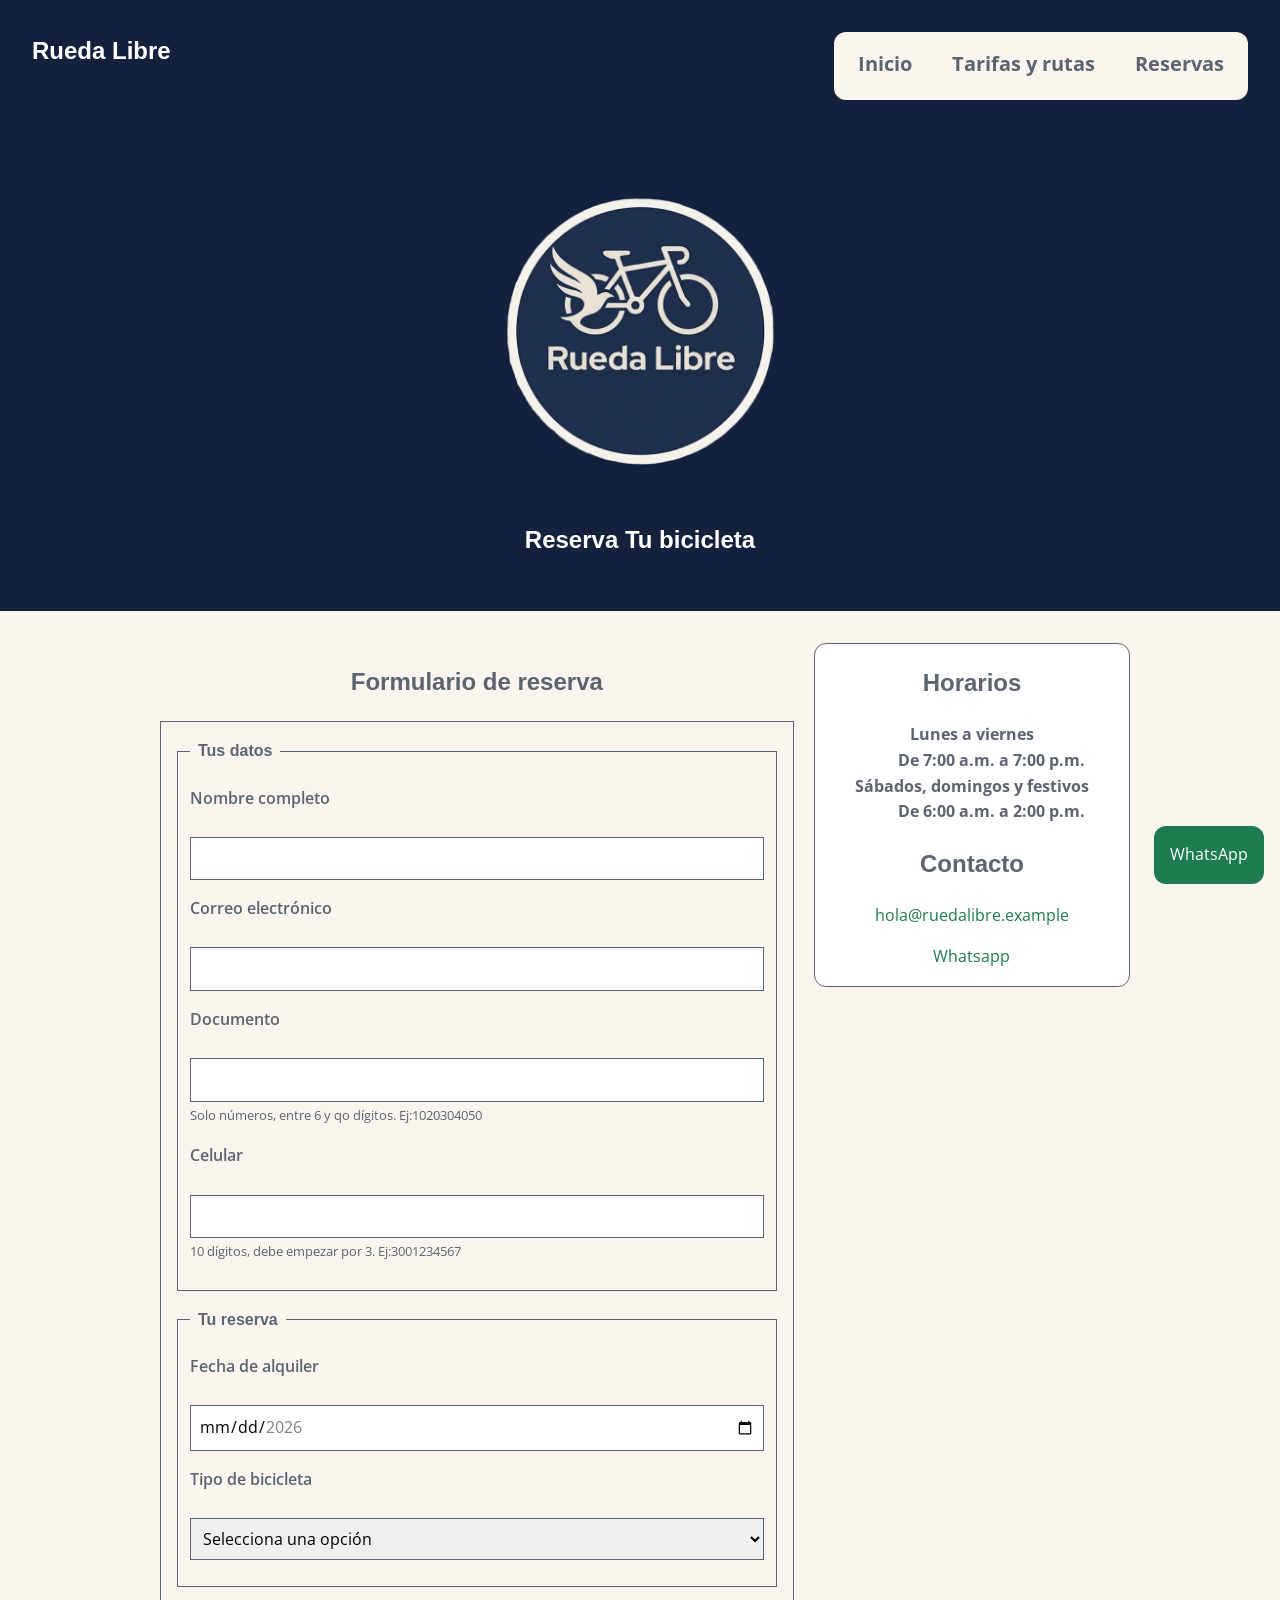
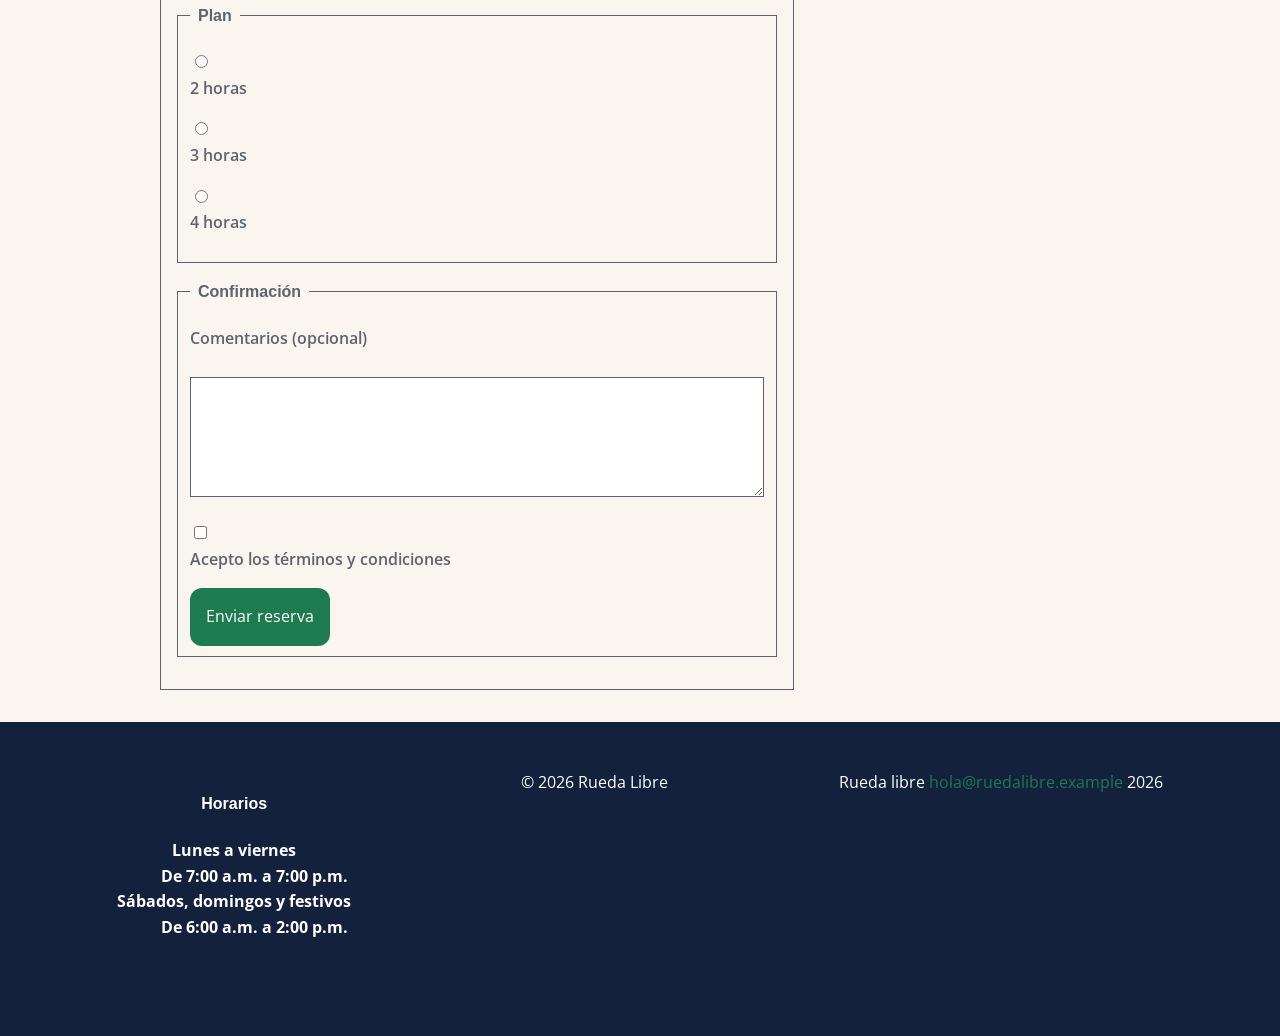
==== commit 04d8f0ea: "Tercer punto" ====
--- a/paginas/reservas.html
+++ b/paginas/reservas.html
@@ -13,7 +13,7 @@
 <body>
 
     <header class="portada">
-        <a class="marca" href="index.html" aria-labelledby="Rueda Libre, Ir al inicio">Rueda Libre</a>
+        <a class="marca" href="/index.html" aria-labelledby="Rueda Libre, Ir al inicio">Rueda Libre</a>
 
         <nav class="activo" aria-label="Principal">
             <ul id="menu">
@@ -121,7 +121,7 @@
             </article>
             <article>
 
-            <aside aria-labelledby="horario">
+            <aside class="horarioreservas" aria-labelledby="horario">
                 <dl class="horario">
                     <h2>Horarios</h2>
                     <dt><strong>Lunes a viernes</dt>
--- a/css/styles.css
+++ b/css/styles.css
@@ -402,7 +402,7 @@
 
 .reservascolumnas {
     display: grid;
-    grid-template-columns: repeat(2, minmax(200px, 1fr));
+    grid-template-columns: 66% 33%;
     gap: 20px;
 }
 
@@ -420,4 +420,15 @@
 
 .contactodiv {
     text-align: center;
+}
+
+button[type="submit"]{
+    color: var(--color-blanco);
+    border-radius: 0.75rem;
+}
+
+.horarioreservas{
+    border: 1px solid;
+    background-color: var(--color-blanco);
+    border-radius: 0.75rem;
 }
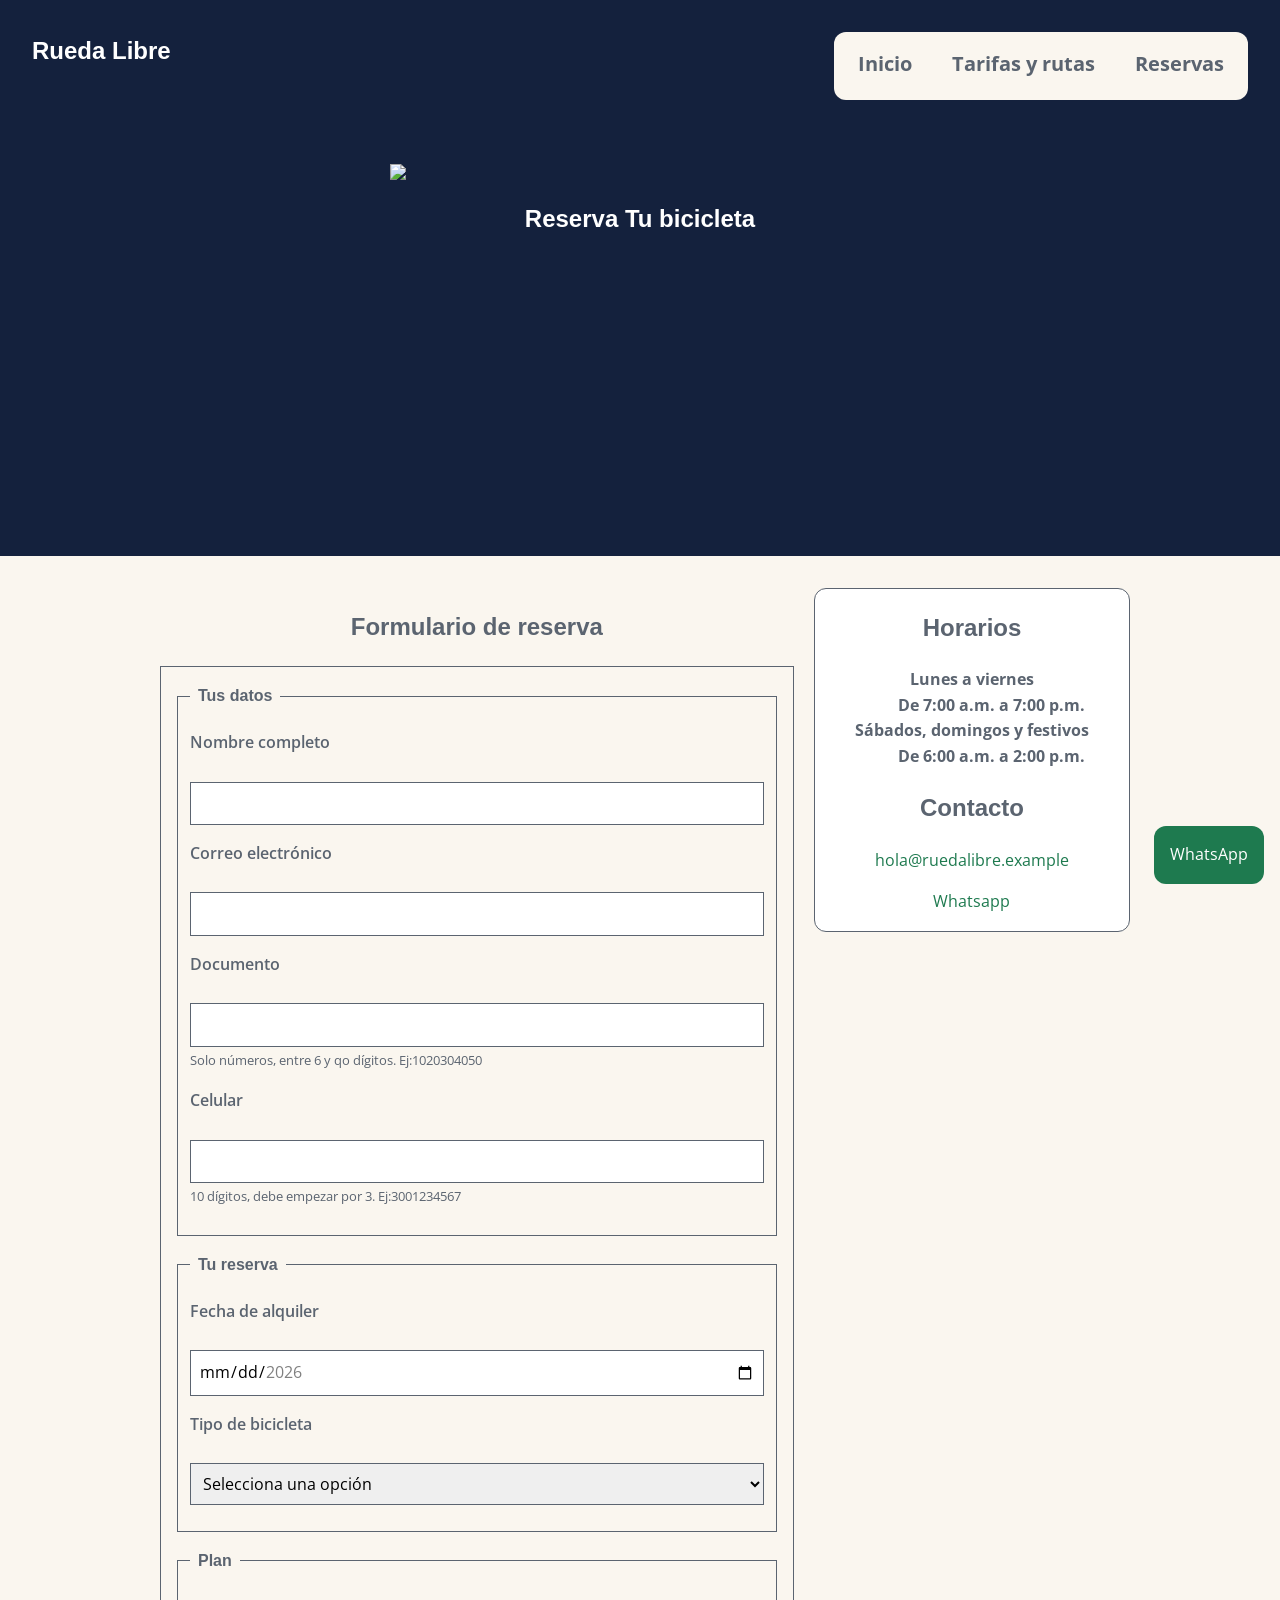
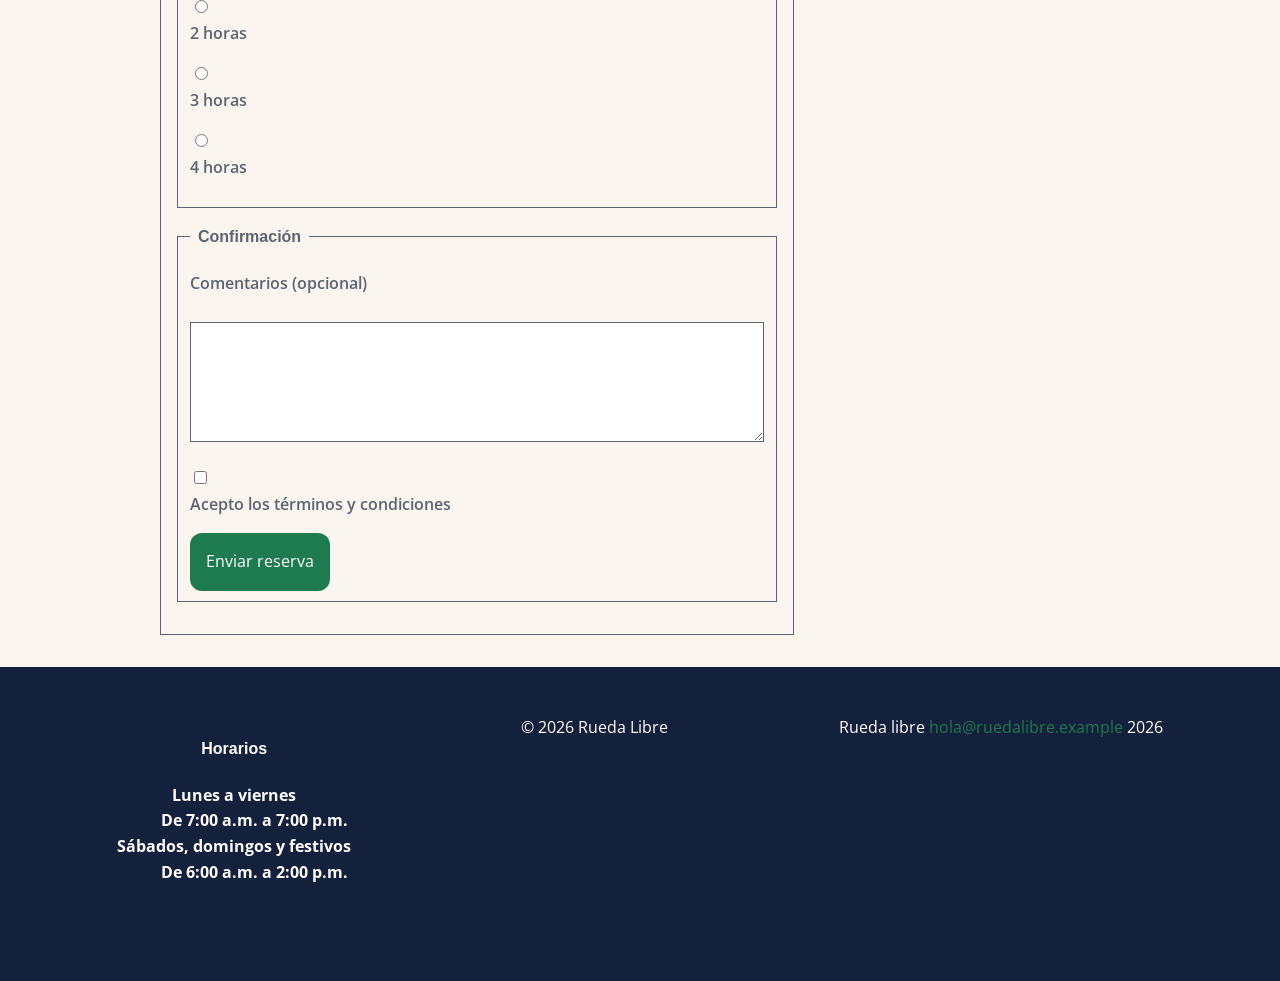
==== commit 13c7b1bd: "Arreglos img" ====
--- a/paginas/reservas.html
+++ b/paginas/reservas.html
@@ -27,7 +27,7 @@
   
     <main>
         <section id="portadaicono" aria-labelledby="titulo-inicio">
-            <img src="/img/images.jpg">
+            <img src="./img/images.jpg">
         <h1>Reserva Tu bicicleta</h1>
         </section>
 
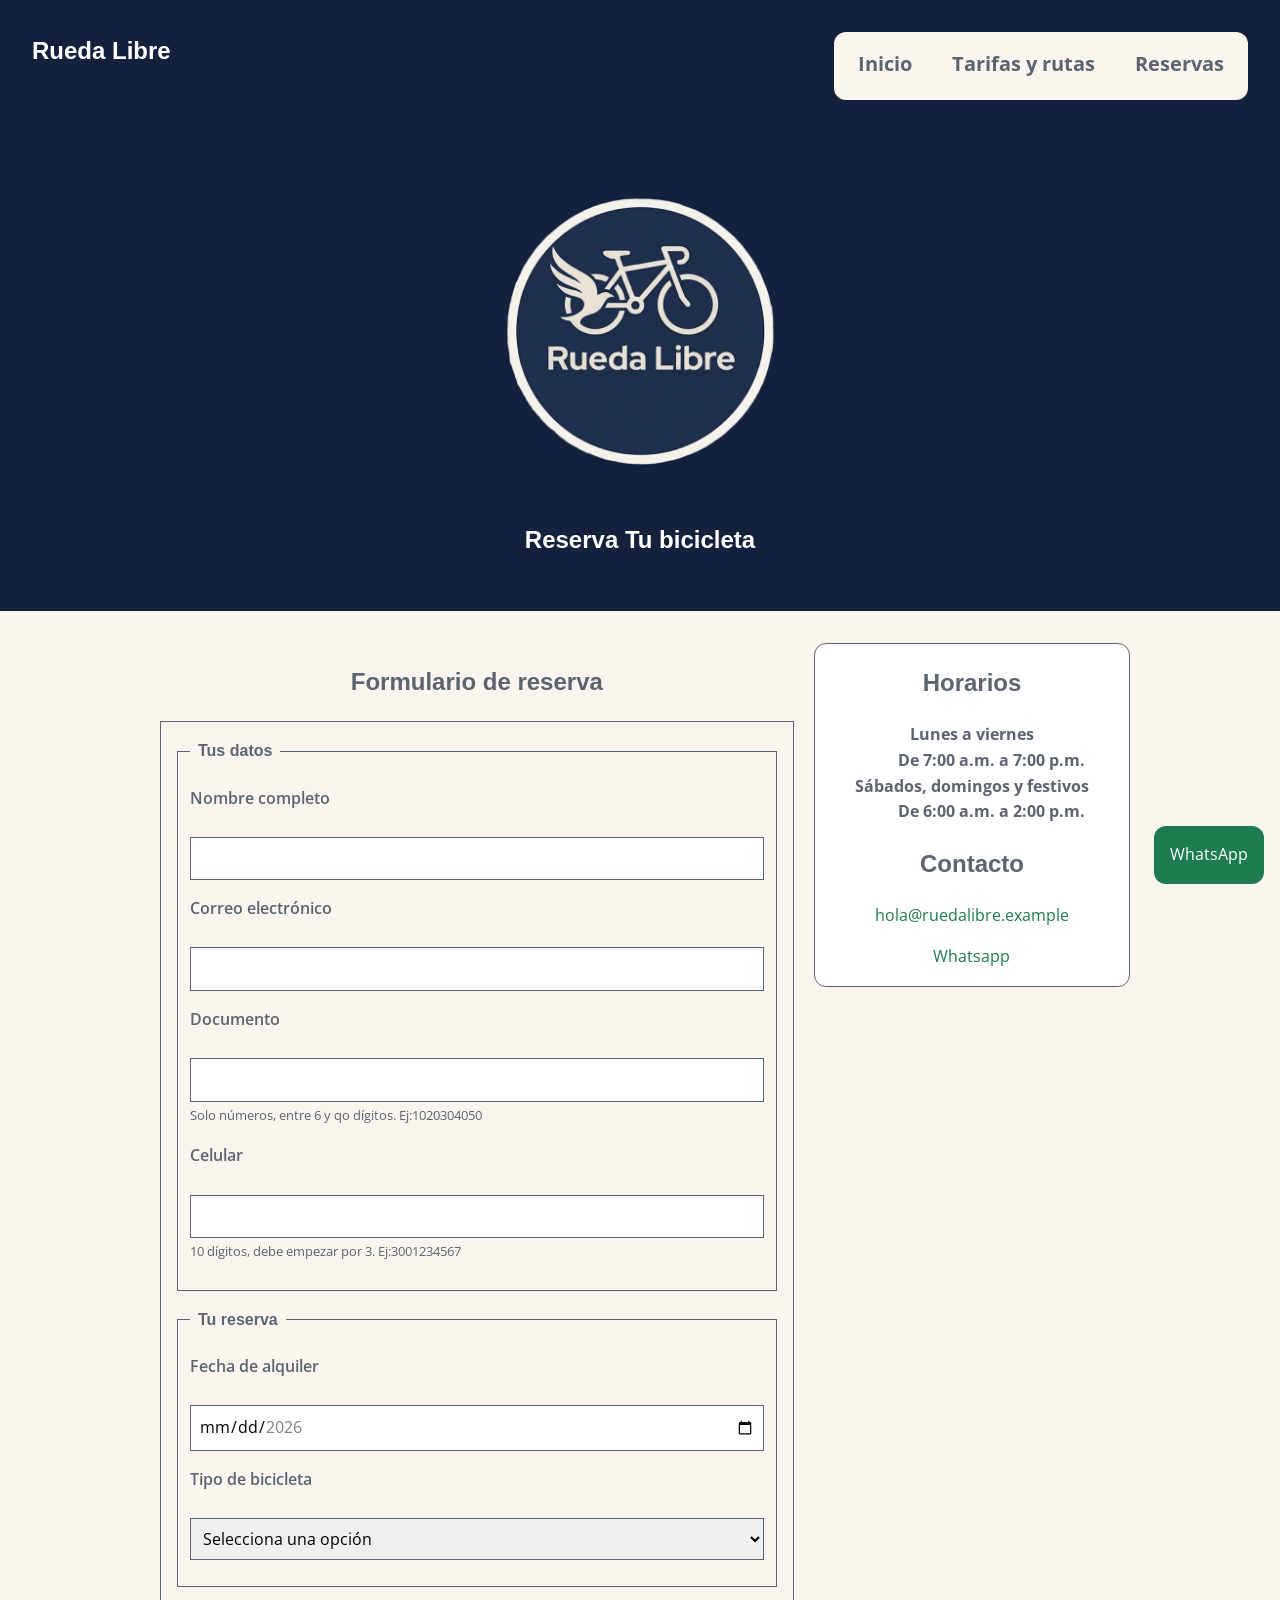
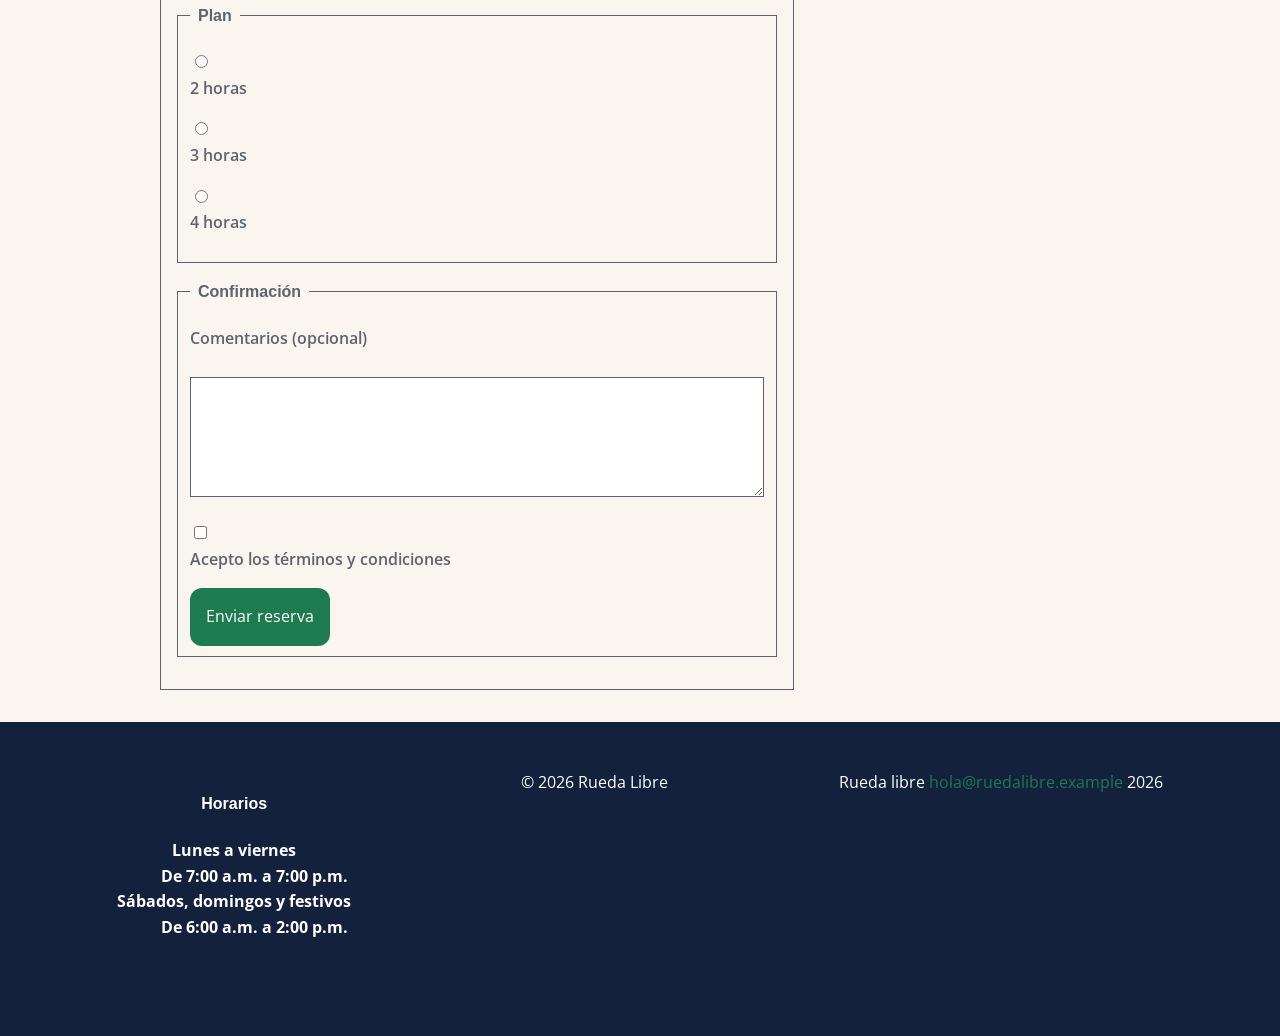
==== commit 55c6092f: "Arreglos rutas" ====
--- a/paginas/reservas.html
+++ b/paginas/reservas.html
@@ -7,19 +7,19 @@
     <link rel="preconnect" href="https://fonts.googleapis.com">
     <link rel="preconnect" href="https://fonts.gstatic.com" crossorigin>
     <link href="https://fonts.googleapis.com/css2?family=Montserrat:wght@600;700&family=Open+Sans:wght@400;600&display=swap" rel="stylesheet">
-    <link rel="stylesheet" href="/css/styles.css">
+    <link rel="stylesheet" href="../css/styles.css">
 </head>
 
 <body>
 
     <header class="portada">
-        <a class="marca" href="/index.html" aria-labelledby="Rueda Libre, Ir al inicio">Rueda Libre</a>
+        <a class="marca" href="../index.html" aria-labelledby="Rueda Libre, Ir al inicio">Rueda Libre</a>
 
         <nav class="activo" aria-label="Principal">
             <ul id="menu">
-                <li><a href="/index.html"><strong>Inicio</strong></a></li>
-                <li><a href="/paginas/tarifas.html"><strong>Tarifas y rutas</strong></a></li>
-                <li><a href="/paginas/reservas.html"><strong>Reservas</strong></a></li>
+                <li><a href="../index.html"><strong>Inicio</strong></a></li>
+                <li><a href="../paginas/tarifas.html"><strong>Tarifas y rutas</strong></a></li>
+                <li><a href="../paginas/reservas.html"><strong>Reservas</strong></a></li>
             </ul>
         </nav>
 
@@ -27,7 +27,7 @@
   
     <main>
         <section id="portadaicono" aria-labelledby="titulo-inicio">
-            <img src="./img/images.jpg">
+            <img src="../img/images.jpg">
         <h1>Reserva Tu bicicleta</h1>
         </section>
 
@@ -37,7 +37,7 @@
             <article aria-labelledby="Formulario de reserva">
                 <h2>Formulario de reserva</h2>
 
-                <form action="/paginas/reservas.html" method="post" aria-labelledby="titulo-reserva">
+                <form action="../paginas/reservas.html" method="post" aria-labelledby="titulo-reserva">
                     <fieldset>
                         <legend>Tus datos</legend>
 
--- a/css/styles.css
+++ b/css/styles.css
@@ -242,7 +242,7 @@
 
 #portadaicono {
     min-height: 40vh;
-    background-color: var(--color-azul-noche);
+    background-color: var(--color-azul-noche);  
     color: var(--color-azul-noche);
     padding: var(--spacing-lg);
 }
